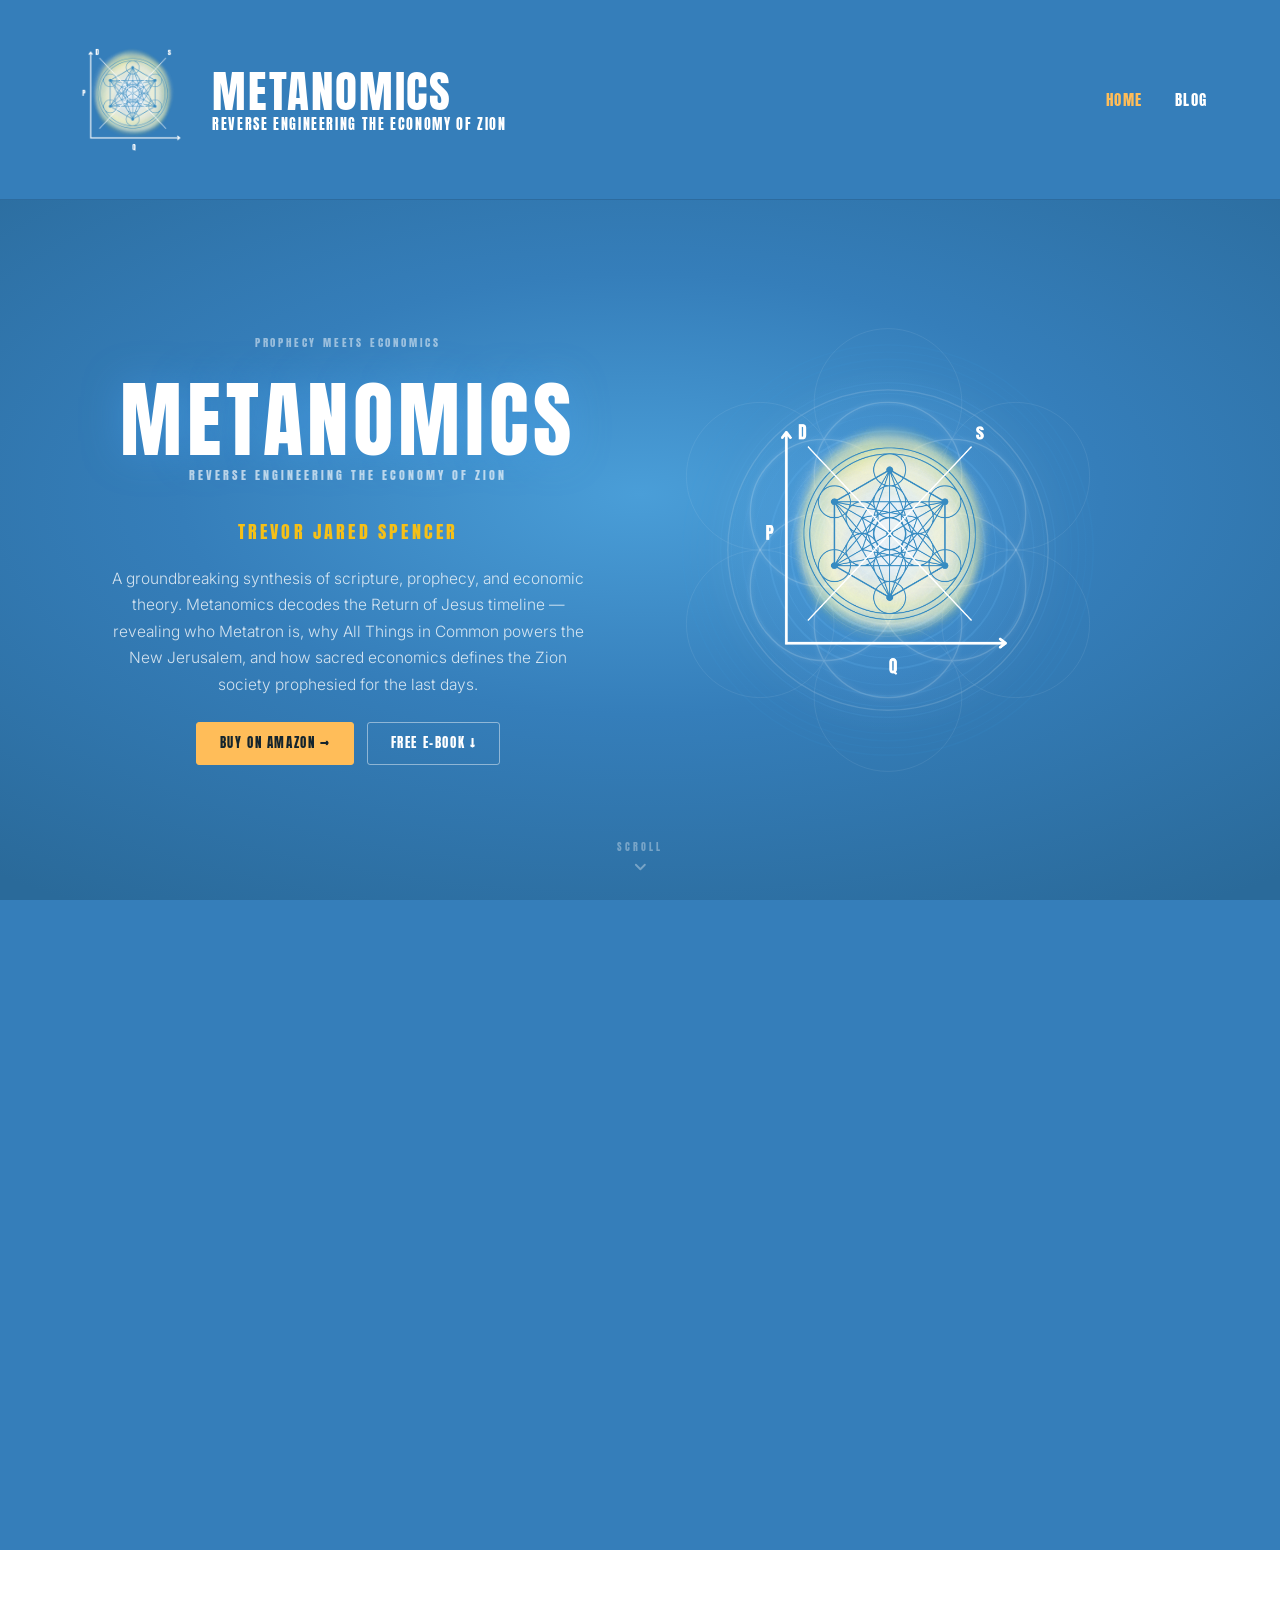
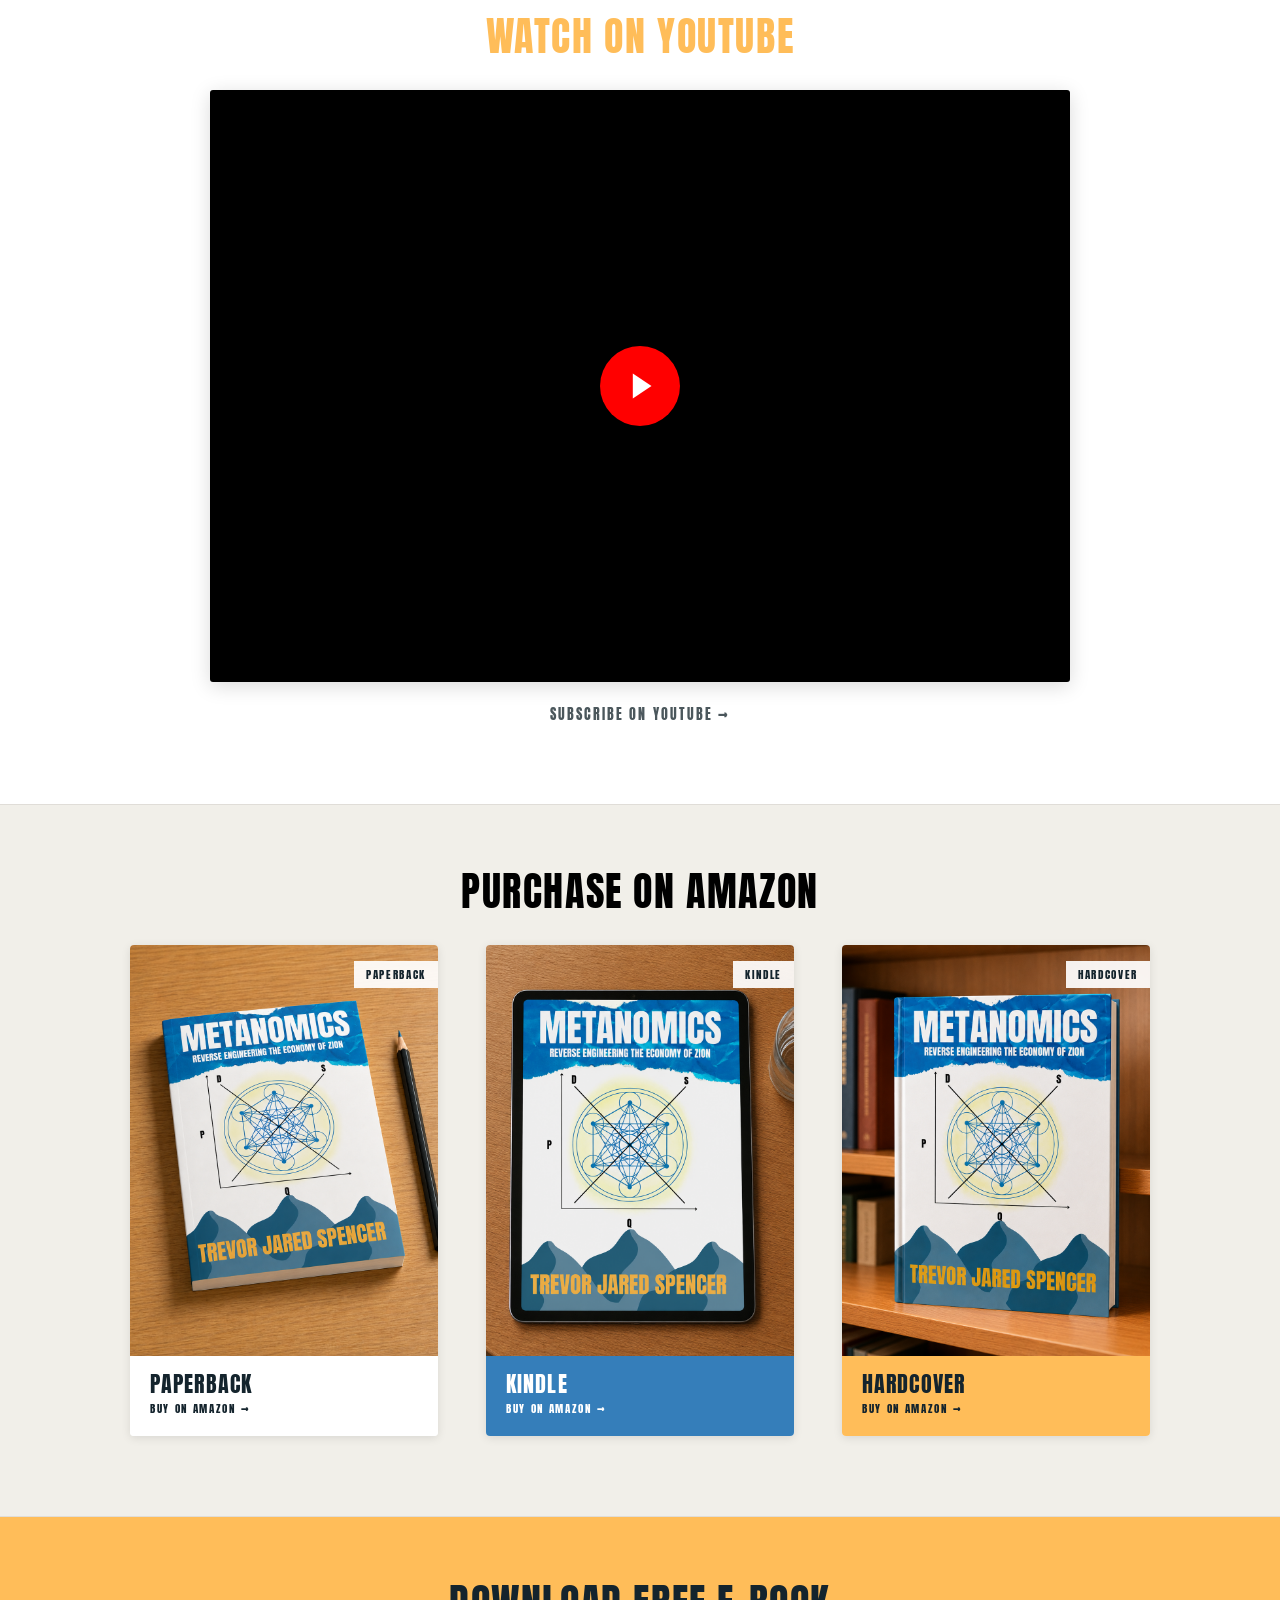
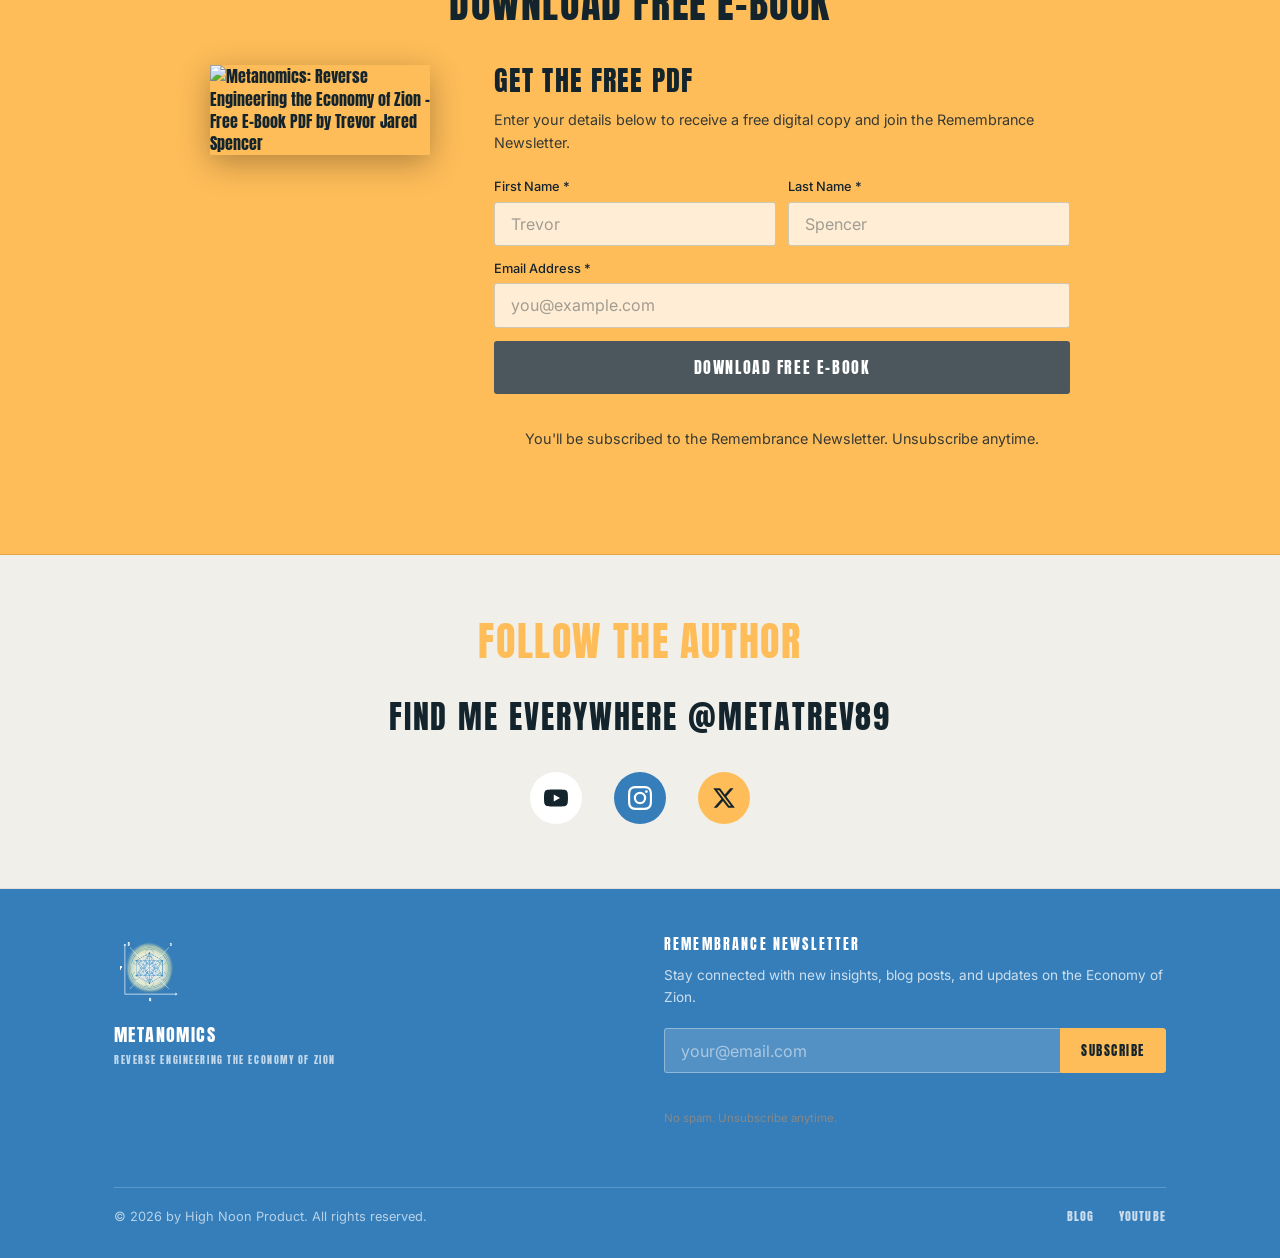
==== index.html @ 087557a0 "Mobile: fix nav centering, hero eyebrow visibility, equal CTA buttons" ====
<!DOCTYPE html>
<html lang="en">
<head>
  <meta charset="UTF-8">
  <meta name="viewport" content="width=device-width, initial-scale=1.0">
  <title>Metanomics : Reverse Engineering The Economy of Zion | Trevor Jared Spencer</title>
  <meta name="description" content="Metanomics decodes the Return of Jesus timeline and Second coming of Christ, revealing Who is Metatron and why All things in common powers The New Jerusalem. Prophecy meets economics.">

  <!-- Open Graph -->
  <meta property="og:title" content="Metanomics : Reverse Engineering The Economy of Zion">
  <meta property="og:description" content="Metanomics decodes the Return of Jesus timeline and Second coming of Christ, revealing Who is Metatron and why All things in common powers The New Jerusalem.">
  <meta property="og:image" content="https://www.metanomics.org/assets/images/metanomics-reverse-engineering-economy-of-zion-trevor-spencer.png">
  <meta property="og:url" content="https://www.metanomics.org">
  <meta property="og:type" content="website">
  <meta property="og:site_name" content="Metanomics">

  <!-- Twitter Card -->
  <meta name="twitter:card" content="summary_large_image">
  <meta name="twitter:title" content="Metanomics : Reverse Engineering The Economy of Zion">
  <meta name="twitter:description" content="Prophecy meets economics. Decoding the Return of Jesus timeline and the Economy of Zion.">
  <meta name="twitter:image" content="https://www.metanomics.org/assets/images/metanomics-reverse-engineering-economy-of-zion-trevor-spencer.png">
  <meta name="twitter:site" content="@metatrev89">
  <meta name="twitter:creator" content="@metatrev89">
  <meta property="og:see_also" content="https://www.youtube.com/@metatrev89">
  <meta property="og:see_also" content="https://www.instagram.com/metatrev89">

  <!-- Canonical -->
  <link rel="canonical" href="https://www.metanomics.org/">

  <!-- Favicon -->
  <link rel="icon" type="image/png" href="assets/images/metanomics-logo.png">

  <!-- Preconnect for performance -->
  <link rel="preconnect" href="https://fonts.googleapis.com">
  <link rel="preconnect" href="https://fonts.gstatic.com" crossorigin>
  <link rel="preconnect" href="https://i.ytimg.com">

  <!-- Styles -->
  <link rel="stylesheet" href="assets/css/style.css">

  <!-- ============================================================
       STRUCTURED DATA (JSON-LD) — SEO Schema Markup
       ============================================================ -->
  <script type="application/ld+json">
  {
    "@context": "https://schema.org",
    "@graph": [
      {
        "@type": "WebSite",
        "@id": "https://www.metanomics.org/#website",
        "url": "https://www.metanomics.org",
        "name": "Metanomics",
        "description": "Reverse Engineering The Economy of Zion — Prophecy meets economics.",
        "publisher": { "@id": "https://www.metanomics.org/#person" }
      },
      {
        "@type": "Person",
        "@id": "https://www.metanomics.org/#person",
        "name": "Trevor Jared Spencer",
        "url": "https://www.metanomics.org",
        "sameAs": [
          "https://www.linkedin.com/in/trevor-spencer/",
          "https://www.linkedin.com/company/metanomics-reverse-engineering-the-economy-of-zion/",
          "https://www.amazon.com/stores/author/B0DG35BD97",
          "https://www.youtube.com/@metatrev89",
          "https://www.instagram.com/metatrev89",
          "https://x.com/metatrev89",
          "https://www.threads.com/@metatrev89"
        ],
        "jobTitle": "Author",
        "worksFor": {
          "@type": "Organization",
          "name": "Element Publishing"
        }
      },
      {
        "@type": "Book",
        "@id": "https://www.metanomics.org/#book-paperback",
        "name": "Metanomics: Reverse Engineering the Economy of Zion",
        "author": { "@id": "https://www.metanomics.org/#person" },
        "publisher": {
          "@type": "Organization",
          "name": "Element Publishing"
        },
        "datePublished": "2024-07-04",
        "isbn": "979-8329676310",
        "bookFormat": "https://schema.org/Paperback",
        "image": "https://www.metanomics.org/assets/images/metanomics-paperback-trevor-spencer.png",
        "url": "https://a.co/d/0cPq1r7Z",
        "description": "Metanomics decodes the Return of Jesus timeline and reveals why All things in common powers The New Jerusalem. Prophecy meets economics.",
        "inLanguage": "en",
        "offers": {
          "@type": "Offer",
          "url": "https://a.co/d/0cPq1r7Z",
          "availability": "https://schema.org/InStock",
          "seller": { "@type": "Organization", "name": "Amazon" }
        }
      },
      {
        "@type": "Book",
        "@id": "https://www.metanomics.org/#book-hardcover",
        "name": "Metanomics: Reverse Engineering the Economy of Zion",
        "author": { "@id": "https://www.metanomics.org/#person" },
        "publisher": {
          "@type": "Organization",
          "name": "Element Publishing"
        },
        "datePublished": "2024-07-04",
        "isbn": "979-8251006605",
        "bookFormat": "https://schema.org/Hardcover",
        "image": "https://www.metanomics.org/assets/images/metanomics-hardcover-trevor-spencer.png",
        "url": "https://a.co/d/02evYZrs",
        "description": "Metanomics decodes the Return of Jesus timeline and reveals why All things in common powers The New Jerusalem. Prophecy meets economics.",
        "inLanguage": "en",
        "offers": {
          "@type": "Offer",
          "url": "https://a.co/d/02evYZrs",
          "availability": "https://schema.org/InStock",
          "seller": { "@type": "Organization", "name": "Amazon" }
        }
      },
      {
        "@type": "Book",
        "@id": "https://www.metanomics.org/#book-kindle",
        "name": "Metanomics: Reverse Engineering the Economy of Zion",
        "author": { "@id": "https://www.metanomics.org/#person" },
        "publisher": {
          "@type": "Organization",
          "name": "Element Publishing"
        },
        "datePublished": "2024-07-04",
        "bookFormat": "https://schema.org/EBook",
        "image": "https://www.metanomics.org/assets/images/metanomics-kindle-trevor-spencer.png",
        "url": "https://a.co/d/0gyuuCcZ",
        "description": "Metanomics decodes the Return of Jesus timeline and reveals why All things in common powers The New Jerusalem. Prophecy meets economics.",
        "inLanguage": "en",
        "offers": {
          "@type": "Offer",
          "url": "https://a.co/d/0gyuuCcZ",
          "availability": "https://schema.org/InStock",
          "seller": { "@type": "Organization", "name": "Amazon" }
        }
      }
    ]
  }
  </script>
  <!-- Google Analytics -->
  <script async src="https://www.googletagmanager.com/gtag/js?id=G-72229G51TF"></script>
  <script>
    window.dataLayer = window.dataLayer || [];
    function gtag(){dataLayer.push(arguments);}
    gtag('js', new Date());
    gtag('config', 'G-72229G51TF');
  </script>
</head>
<body>

<!-- ============================================================
     NAVIGATION
     ============================================================ -->
<nav class="site-nav">
  <div class="nav-inner">
    <a href="index.html" class="nav-brand">
      <img
        class="nav-logo"
        src="assets/images/metanomics-logo.png"
        alt="Metanomics - Reverse Engineering the Economy of Zion Logo"
        width="44" height="44"
      >
    </a>
    <div class="nav-brand-text">
      <span class="nav-title">Metanomics</span>
      <span class="nav-subtitle">Reverse Engineering The Economy of Zion</span>
    </div>

    <!-- Desktop links -->
    <div class="nav-links">
      <a href="index.html" class="active">Home</a>
      <a href="blog.html">Blog</a>
    </div>

    <!-- Mobile hamburger -->
    <button class="nav-menu-btn" id="menuBtn" aria-label="Open menu" aria-expanded="false">
      <svg width="24" height="24" viewBox="0 0 24 24" fill="none" stroke="currentColor" stroke-width="2" stroke-linecap="round">
        <line x1="3" y1="6"  x2="21" y2="6" />
        <line x1="3" y1="12" x2="21" y2="12"/>
        <line x1="3" y1="18" x2="21" y2="18"/>
      </svg>
    </button>
  </div>
</nav>

<!-- Mobile nav overlay -->
<div class="nav-mobile" id="mobileNav" role="navigation">
  <a href="index.html" class="active" onclick="closeMenu()">Home</a>
  <a href="blog.html" onclick="closeMenu()">Blog</a>
</div>

<!-- ============================================================
     PAGE BODY
     ============================================================ -->
<div class="page-body">

  <!-- ── HERO — scroll-driven Metatron's Cube assembly ── -->
  <section class="hero hero--animated" id="hero-main" aria-label="Hero">
    <div class="hero-sticky">
      <div class="hero-canvas">

        <!-- ── LEFT: Title + description + CTAs ── -->
        <div class="hero-text-side" id="ml-text-column">
          <p class="hero-eyebrow">Prophecy meets economics</p>
          <div class="hero-title-block">
            <h1 class="hero-main-title">METANOMICS</h1>
            <p class="hero-subtitle">REVERSE ENGINEERING THE ECONOMY OF ZION</p>
          </div>
          <p class="hero-author">Trevor Jared Spencer</p>
          <p class="hero-description">
            A groundbreaking synthesis of scripture, prophecy, and economic theory.
            Metanomics decodes the Return of Jesus timeline — revealing who Metatron is,
            why All Things in Common powers the New Jerusalem, and how sacred economics
            defines the Zion society prophesied for the last days.
          </p>
          <div class="hero-cta-row">
            <a href="https://a.co/d/0cPq1r7Z" target="_blank" rel="noopener noreferrer"
               class="hero-btn hero-btn--primary">Buy on Amazon &rarr;</a>
            <a href="#ebook-subscribe-form"
               class="hero-btn hero-btn--secondary">Free E-Book &darr;</a>
          </div>
        </div>

        <!-- ── RIGHT: Animated Metatron's Cube / Logo ── -->
        <div class="hero-logo-side">

        <!-- ══ METATRON'S CUBE SVG ══
             Colors matched to cover design: dark navy bg, gold sacred
             geometry (#f5c018), blue radiating rings (#78c2ff).
             Final state: the actual site logo PNG fades in perfectly.
             Geometry: 7 circles (R=82) matching cover's flower-of-life.
             ViewBox: -230 -230 460 460                                 -->
        <svg class="metatron-svg" id="metatronSvg"
             viewBox="-230 -230 460 460"
             xmlns="http://www.w3.org/2000/svg"
             aria-hidden="true">
          <defs>
            <!-- White glow for center area -->
            <radialGradient id="mlGoldGlow" cx="50%" cy="38%" r="68%">
              <stop offset="0%"   stop-color="#ffffff" stop-opacity="0.28"/>
              <stop offset="100%" stop-color="#ffffff" stop-opacity="0"/>
            </radialGradient>
            <!-- Cover blue glow -->
            <radialGradient id="mlBlueGlow" cx="50%" cy="50%" r="50%">
              <stop offset="0%"   stop-color="#50b0ff" stop-opacity="0.55"/>
              <stop offset="100%" stop-color="#50b0ff" stop-opacity="0"/>
            </radialGradient>
            <!-- Tight white glow for center -->
            <radialGradient id="mlCenterGold" cx="50%" cy="50%" r="50%">
              <stop offset="0%"   stop-color="#ffffff" stop-opacity="0.7"/>
              <stop offset="60%"  stop-color="#ffffff" stop-opacity="0.2"/>
              <stop offset="100%" stop-color="#ffffff" stop-opacity="0"/>
            </radialGradient>
            <!-- Subtle glow on lines (cover uses f3 filter) -->
            <filter id="mlGlow3" x="-30%" y="-30%" width="160%" height="160%">
              <feGaussianBlur in="SourceGraphic" stdDeviation="3" result="b"/>
              <feMerge><feMergeNode in="b"/><feMergeNode in="SourceGraphic"/></feMerge>
            </filter>
            <!-- Soft blur for glow blobs -->
            <filter id="mlBlur16" x="-50%" y="-50%" width="200%" height="200%">
              <feGaussianBlur stdDeviation="16"/>
            </filter>
            <filter id="mlBlur8" x="-50%" y="-50%" width="200%" height="200%">
              <feGaussianBlur stdDeviation="8"/>
            </filter>
          </defs>

          <!-- ── STATIC BACKDROP — always visible, cover-style blue rings ── -->
          <!-- Matches the radiating circles on the book cover, scaled to viewBox -->
          <g id="ml-backdrop" opacity="1">
            <!-- Outermost dim rings (cover: stroke #3a9de0 opacity 0.10) -->
            <g fill="none" stroke="#3a9de0" opacity="0.10">
              <circle cx="0" cy="0" r="228" stroke-width="1.5"/>
              <circle cx="0" cy="0" r="220" stroke-width="1"/>
              <circle cx="0" cy="0" r="212" stroke-width="1.5"/>
              <circle cx="0" cy="0" r="204" stroke-width="1"/>
            </g>
            <!-- Mid rings (cover: #50a8e8 opacity 0.15) -->
            <g fill="none" stroke="#50a8e8" opacity="0.15">
              <circle cx="0" cy="0" r="186" stroke-width="1.5"/>
              <circle cx="0" cy="0" r="174" stroke-width="1"/>
              <circle cx="0" cy="0" r="162" stroke-width="1.5"/>
              <circle cx="0" cy="0" r="150" stroke-width="1"/>
            </g>
            <!-- Closer rings (cover: #62b4f0 opacity 0.22) -->
            <g fill="none" stroke="#62b4f0" opacity="0.22">
              <circle cx="0" cy="0" r="132" stroke-width="2"/>
              <circle cx="0" cy="0" r="120" stroke-width="1"/>
              <circle cx="0" cy="0" r="108" stroke-width="2"/>
            </g>
            <!-- Inner rings (cover: #78c2ff opacity 0.32) -->
            <g fill="none" stroke="#78c2ff" opacity="0.32">
              <circle cx="0" cy="0" r="90"  stroke-width="2.5"/>
              <circle cx="0" cy="0" r="78"  stroke-width="1.5"/>
              <circle cx="0" cy="0" r="66"  stroke-width="2.5"/>
              <circle cx="0" cy="0" r="54"  stroke-width="1.5"/>
            </g>
            <!-- Blue glow pool (cover: url(#gBlueGlow) opacity 0.6) -->
            <ellipse cx="0" cy="0" rx="180" ry="200"
                     fill="url(#mlBlueGlow)" opacity="0.6"/>
          </g>

          <!-- ─── Layer 1: Outer bounding circle ───
               Exact match to cover: stroke #f5c018, r proportional.
               Cover outer circle: r=178 at center (1510,650).
               Our scale: 178/82 × 82 → scaled to fit viewBox.
               Using r=178 in SVG units (scaled to viewBox).
               Flies in from above.                  -->
          <g id="ml-outer-ring" style="opacity:0; transform:translateY(-520px);">
            <!-- Outer bounding circle — gold, matching cover exactly -->
            <circle cx="0" cy="0" r="178"
                    fill="none" stroke="#ffffff" stroke-width="1.5" opacity="0.45"/>
            <!-- Second inner ring — cover: r=96 stroke #f5c018 opacity 0.35 -->
            <circle cx="0" cy="0" r="96"
                    fill="none" stroke="#ffffff" stroke-width="1" opacity="0.35"/>
            <!-- Second ring of 6 outer petals (cover: r=82, offset=164, opacity 0.28) -->
            <g fill="none" stroke="#ffffff" stroke-width="1" opacity="0.28">
              <circle cx="0"     cy="-164" r="82"/>
              <circle cx="142"   cy="-82"  r="82"/>
              <circle cx="142"   cy=" 82"  r="82"/>
              <circle cx="0"     cy=" 164" r="82"/>
              <circle cx="-142"  cy=" 82"  r="82"/>
              <circle cx="-142"  cy="-82"  r="82"/>
            </g>
          </g>

          <!-- ─── Layer 2: Top 3 flower-of-life circles ───
               Cover: 7 circles r=82 at distance 82.
               Petal centers: top (0,-82), TR (71,-41), TL (-71,-41).
               Fly in from top.                      -->
          <g id="ml-top-circles" style="opacity:0; transform:translateY(-380px);">
            <g fill="none" stroke="#ffffff" stroke-width="1.5" opacity="0.62"
               filter="url(#mlGlow3)">
              <circle cx="0"   cy="-82" r="82"/>
              <circle cx="71"  cy="-41" r="82"/>
              <circle cx="-71" cy="-41" r="82"/>
            </g>
          </g>

          <!-- ─── Layer 3: Bottom 3 flower-of-life circles ───
               Petal centers: bottom (0,82), BR (71,41), BL (-71,41).
               Fly in from bottom.                   -->
          <g id="ml-bottom-circles" style="opacity:0; transform:translateY(380px);">
            <g fill="none" stroke="#ffffff" stroke-width="1.5" opacity="0.62"
               filter="url(#mlGlow3)">
              <circle cx="0"   cy=" 82" r="82"/>
              <circle cx="71"  cy=" 41" r="82"/>
              <circle cx="-71" cy=" 41" r="82"/>
            </g>
          </g>

          <!-- ─── Layer 4: Metatron's Cube star lines ───
               Exact from cover: Star of David polygons +
               6 spokes + hexagon edges + long diagonals.
               Scale up from center.                 -->
          <g id="ml-star-lines" class="ml-scale-origin"
             style="opacity:0; transform:scale(0.15);">
            <!-- Star of David — cover: stroke #f5c018 stroke-width 1.8 opacity 0.58 -->
            <polygon points="0,-82 71,41 -71,41"
                     fill="none" stroke="#ffffff" stroke-width="1.8" opacity="0.58"/>
            <polygon points="0,82 71,-41 -71,-41"
                     fill="none" stroke="#ffffff" stroke-width="1.8" opacity="0.58"/>
            <!-- 6 spokes — cover: stroke-width 1.2 opacity 0.42 -->
            <g stroke="#ffffff" stroke-width="1.2" opacity="0.42">
              <line x1="0"   y1="0" x2="0"   y2="-82"/>
              <line x1="0"   y1="0" x2="71"  y2="-41"/>
              <line x1="0"   y1="0" x2="71"  y2=" 41"/>
              <line x1="0"   y1="0" x2="0"   y2=" 82"/>
              <line x1="0"   y1="0" x2="-71" y2=" 41"/>
              <line x1="0"   y1="0" x2="-71" y2="-41"/>
            </g>
            <!-- Hexagon edges + long diagonals — cover: stroke-width 0.9 opacity 0.30 -->
            <g stroke="#ffffff" stroke-width="0.9" opacity="0.30">
              <!-- Hexagon -->
              <line x1="0"   y1="-82" x2="71"  y2="-41"/>
              <line x1="71"  y1="-41" x2="71"  y2=" 41"/>
              <line x1="71"  y1=" 41" x2="0"   y2=" 82"/>
              <line x1="0"   y1=" 82" x2="-71" y2=" 41"/>
              <line x1="-71" y1=" 41" x2="-71" y2="-41"/>
              <line x1="-71" y1="-41" x2="0"   y2="-82"/>
              <!-- Long diagonals across all circle centers -->
              <line x1="0"   y1="-82" x2="71"  y2=" 41"/>
              <line x1="0"   y1="-82" x2="-71" y2=" 41"/>
              <line x1="71"  y1="-41" x2="-71" y2="-41"/>
              <line x1="71"  y1="-41" x2="0"   y2=" 82"/>
              <line x1="71"  y1="-41" x2="-71" y2=" 41"/>
              <line x1="71"  y1=" 41" x2="-71" y2="-41"/>
              <line x1="71"  y1=" 41" x2="-71" y2=" 41"/>
              <line x1="71"  y1=" 41" x2="0"   y2="-82"/>
              <line x1="0"   y1=" 82" x2="-71" y2="-41"/>
              <line x1="0"   y1=" 82" x2="71"  y2="-41"/>
              <line x1="-71" y1="-41" x2="-71" y2=" 41"/>
            </g>
          </g>

          <!-- ─── Layer 5: Center flower circle + golden glow ───
               Cover: soft golden area glow + center circle at r=82.
               Scales up from 0, last to land.       -->
          <g id="ml-center" class="ml-scale-origin"
             style="opacity:0; transform:scale(0);">
            <!-- Soft golden area glow — cover: r=190 opacity 0.07 filter blur16 -->
            <circle cx="0" cy="0" r="190"
                    fill="#ffffff" opacity="0.07" filter="url(#mlBlur16)"/>
            <!-- Tighter gold glow -->
            <ellipse cx="0" cy="-12" rx="100" ry="115"
                     fill="url(#mlGoldGlow)" opacity="0.7"/>
            <!-- Center flower circle — gold, cover-exact -->
            <circle cx="0" cy="0" r="82"
                    fill="none" stroke="#ffffff" stroke-width="1.5" opacity="0.62"
                    filter="url(#mlGlow3)"/>
          </g>

          <!-- ─── Layer 6: Final reveal — actual site logo PNG ───
               Fades in last, replacing the gold geometry with the
               exact logo as designed. Logo is RGBA transparent,
               so the dark navy background shows through perfectly. -->
          <!-- Logo sized to match the inner flower-of-life span (±164 from center = 328px).
               Centered at SVG origin so it sits exactly inside the drawn circles. -->
          <image id="ml-logo-final"
                 href="assets/images/metanomics-logo.png"
                 x="-164" y="-164" width="328" height="328"
                 preserveAspectRatio="xMidYMid meet"
                 style="opacity:0;"/>

        </svg><!-- end .metatron-svg -->

        </div><!-- end .hero-logo-side -->

        <!-- ── Scroll cue ── -->
        <div class="hero-scroll-hint" id="mlScrollHint" aria-hidden="true">
          <span>Scroll</span>
          <svg viewBox="0 0 24 24" fill="none" stroke="currentColor" stroke-width="2.5"
               stroke-linecap="round" stroke-linejoin="round">
            <polyline points="6 9 12 15 18 9"/>
          </svg>
        </div>

      </div><!-- end .hero-canvas -->
    </div><!-- end .hero-sticky -->
  </section>

  <!-- ── YOUTUBE VIDEO ── -->
  <section class="youtube-section">
    <div class="container">
      <h2 class="section-title">Watch on YouTube</h2>

      <!-- YouTube Facade: loads real player only on click — fast on all devices -->
      <div class="yt-facade" id="ytPlayer" onclick="loadYT(this)" data-video-id="VjbcU7p2jT8" data-start="32">
        <img
          class="yt-thumb"
          src="https://i.ytimg.com/vi/VjbcU7p2jT8/maxresdefault.jpg"
          alt="Metanomics: Reverse Engineering the Economy of Zion - YouTube Video by Trevor Jared Spencer"
          loading="lazy"
          onerror="this.src='https://i.ytimg.com/vi/VjbcU7p2jT8/hqdefault.jpg'"
        >
        <div class="yt-play-btn" aria-label="Play video">
          <svg viewBox="0 0 100 100" xmlns="http://www.w3.org/2000/svg">
            <polygon points="30,15 30,85 82,50" fill="#fff"/>
          </svg>
        </div>
      </div>

      <p class="yt-channel-link">
        <a href="https://www.youtube.com/@metatrev89" target="_blank" rel="noopener noreferrer">
          Subscribe on YouTube &rarr;
        </a>
      </p>
    </div>
  </section>

  <!-- ── PURCHASE ON AMAZON ── -->
  <section class="amazon-section">
    <div class="container">
      <h2 class="section-title">Purchase on Amazon</h2>

      <div class="books-grid">

        <!-- Paperback -->
        <a class="book-card book-card--paperback" href="https://a.co/d/0cPq1r7Z" target="_blank" rel="noopener noreferrer">
          <div class="book-card-img-wrap">
            <img src="assets/images/metanomics-paperback-trevor-spencer.png" alt="Metanomics: Reverse Engineering the Economy of Zion - Paperback Book by Trevor Jared Spencer" loading="lazy">
            <span class="book-card-tab">Paperback</span>
          </div>
          <div class="book-card-footer">
            <p class="book-card-format">Paperback</p>
            <span class="book-card-buy">Buy on Amazon &rarr;</span>
          </div>
        </a>

        <!-- Kindle -->
        <a class="book-card book-card--kindle" href="https://a.co/d/0gyuuCcZ" target="_blank" rel="noopener noreferrer">
          <div class="book-card-img-wrap">
            <img src="assets/images/metanomics-kindle-trevor-spencer.png" alt="Metanomics: Reverse Engineering the Economy of Zion - Kindle Edition by Trevor Jared Spencer" loading="lazy">
            <span class="book-card-tab">Kindle</span>
          </div>
          <div class="book-card-footer">
            <p class="book-card-format">Kindle</p>
            <span class="book-card-buy">Buy on Amazon &rarr;</span>
          </div>
        </a>

        <!-- Hardcover -->
        <a class="book-card book-card--hardcover" href="https://a.co/d/02evYZrs" target="_blank" rel="noopener noreferrer">
          <div class="book-card-img-wrap">
            <img src="assets/images/metanomics-hardcover-trevor-spencer.png" alt="Metanomics: Reverse Engineering the Economy of Zion - Hardcover Book by Trevor Jared Spencer" loading="lazy">
            <span class="book-card-tab">Hardcover</span>
          </div>
          <div class="book-card-footer">
            <p class="book-card-format">Hardcover</p>
            <span class="book-card-buy">Buy on Amazon &rarr;</span>
          </div>
        </a>

      </div>
    </div>
  </section>

  <!-- ── FREE EBOOK DOWNLOAD ── -->
  <section class="ebook-section">
    <div class="container">
      <h2 class="section-title">Download Free E-Book</h2>

      <div class="ebook-inner">
        <!-- Book cover image -->
        <div class="ebook-cover">
          <img
            src="https://static.wixstatic.com/media/2d97c8_72743aea2b39451d91638b59ef02b4fb~mv2.jpg"
            alt="Metanomics: Reverse Engineering the Economy of Zion - Free E-Book PDF by Trevor Jared Spencer"
            width="200"
            loading="lazy"
          >
        </div>

        <!-- Beehiiv embed form -->
        <div class="ebook-form-wrap">
          <h3>Get the Free PDF</h3>
          <p>Enter your details below to receive a free digital copy and join the Remembrance Newsletter.</p>

          <!-- ============================================================
               BEEHIIV EMBED — PDF DOWNLOAD FORM
               Replace the block below with your Beehiiv embed code.
               In Beehiiv: Settings → Forms → Create Form → Embed
               Set your welcome email to include the PDF download link.
               ============================================================ -->
          <form id="ebook-subscribe-form">
            <div class="form-row">
              <div class="form-field">
                <label for="ebook-fname">First Name *</label>
                <input type="text" id="ebook-fname" name="firstName" placeholder="Trevor" required>
              </div>
              <div class="form-field">
                <label for="ebook-lname">Last Name *</label>
                <input type="text" id="ebook-lname" name="lastName" placeholder="Spencer" required>
              </div>
            </div>
            <div class="form-field">
              <label for="ebook-email">Email Address *</label>
              <input type="email" id="ebook-email" name="email" placeholder="you@example.com" required>
            </div>
            <button type="submit" class="btn-submit" id="ebook-btn">Download Free E-Book</button>
            <div class="subscribe-msg" id="ebook-msg" aria-live="polite"></div>
            <p class="form-note">You'll be subscribed to the Remembrance Newsletter. Unsubscribe anytime.</p>
          </form>
        </div>
      </div>
    </div>
  </section>

  <!-- ── FOLLOW THE AUTHOR ── -->
  <section class="follow-section">
    <div class="container">
      <h2 class="section-title">Follow the Author</h2>

      <div class="follow-handle">
        <span>Find me everywhere</span>
        @metatrev89
      </div>

      <div class="social-links">

        <!-- YouTube -->
        <a class="social-link" href="https://www.youtube.com/@metatrev89" target="_blank" rel="noopener noreferrer" aria-label="YouTube">
          <div class="social-icon">
            <svg viewBox="0 0 24 24" xmlns="http://www.w3.org/2000/svg">
              <path d="M23.5 6.2a3 3 0 0 0-2.1-2.1C19.5 3.6 12 3.6 12 3.6s-7.5 0-9.4.5A3 3 0 0 0 .5 6.2C0 8.1 0 12 0 12s0 3.9.5 5.8a3 3 0 0 0 2.1 2.1C4.5 20.4 12 20.4 12 20.4s7.5 0 9.4-.5a3 3 0 0 0 2.1-2.1C24 15.9 24 12 24 12s0-3.9-.5-5.8zM9.75 15.5v-7l6.25 3.5-6.25 3.5z"/>
            </svg>
          </div>
          <span class="social-name">YouTube</span>
        </a>

        <!-- Instagram -->
        <a class="social-link" href="https://www.instagram.com/metatrev89" target="_blank" rel="noopener noreferrer" aria-label="Instagram">
          <div class="social-icon">
            <svg viewBox="0 0 24 24" xmlns="http://www.w3.org/2000/svg">
              <path d="M12 2.2c3.2 0 3.6 0 4.9.1 3.3.1 4.8 1.7 4.9 4.9.1 1.3.1 1.6.1 4.8 0 3.2 0 3.6-.1 4.8-.1 3.2-1.6 4.8-4.9 4.9-1.3.1-1.6.1-4.9.1-3.2 0-3.6 0-4.8-.1-3.3-.1-4.8-1.7-4.9-4.9C2.2 15.6 2.2 15.2 2.2 12c0-3.2 0-3.6.1-4.8C2.4 3.9 3.9 2.3 7.2 2.3c1.2-.1 1.6-.1 4.8-.1zM12 0C8.7 0 8.3 0 7.1.1 2.7.3.3 2.7.1 7.1 0 8.3 0 8.7 0 12s0 3.7.1 4.9c.2 4.4 2.6 6.8 7 7C8.3 24 8.7 24 12 24s3.7 0 4.9-.1c4.4-.2 6.8-2.6 7-7C24 15.7 24 15.3 24 12s0-3.7-.1-4.9c-.2-4.4-2.6-6.8-7-7C15.7 0 15.3 0 12 0zm0 5.8a6.2 6.2 0 1 0 0 12.4A6.2 6.2 0 0 0 12 5.8zM12 16a4 4 0 1 1 0-8 4 4 0 0 1 0 8zm6.4-11.8a1.4 1.4 0 1 0 0 2.8 1.4 1.4 0 0 0 0-2.8z"/>
            </svg>
          </div>
          <span class="social-name">Instagram</span>
        </a>

        <!-- X (Twitter) -->
        <a class="social-link" href="https://x.com/metatrev89" target="_blank" rel="noopener noreferrer" aria-label="X / Twitter">
          <div class="social-icon">
            <svg viewBox="0 0 24 24" xmlns="http://www.w3.org/2000/svg">
              <path d="M18.244 2.25h3.308l-7.227 8.26 8.502 11.24H16.17l-5.214-6.817L4.99 21.75H1.68l7.73-8.835L1.254 2.25H8.08l4.713 6.231zm-1.161 17.52h1.833L7.084 4.126H5.117z"/>
            </svg>
          </div>
          <span class="social-name">X / Twitter</span>
        </a>

      </div>
    </div>
  </section>

</div><!-- end .page-body -->

<!-- ============================================================
     FOOTER / NEWSLETTER
     ============================================================ -->
<footer class="site-footer">
  <div class="container">
    <div class="footer-inner">

      <!-- Brand col -->
      <div class="footer-brand-col">
        <img
          class="footer-logo"
          src="assets/images/metanomics-logo.png"
          alt="Metanomics Logo"
          width="56" height="56"
          loading="lazy"
        >
        <p class="footer-site-name">Metanomics</p>
        <p class="footer-tagline">Reverse Engineering The Economy of Zion</p>
      </div>

      <!-- Newsletter col -->
      <div class="footer-newsletter-col">
        <h4>Remembrance Newsletter</h4>
        <p>Stay connected with new insights, blog posts, and updates on the Economy of Zion.</p>

        <!-- ============================================================
             BEEHIIV EMBED — NEWSLETTER FOOTER FORM
             Replace the block below with your Beehiiv embed code.
             In Beehiiv: Settings → Forms → Create Form → Embed
             You can use a different form than the PDF download form above,
             or the same one — both add subscribers to the same publication.
             ============================================================ -->
        <form class="newsletter-form-inline" id="footer-subscribe-form">
          <input type="email" name="email" placeholder="your@email.com" required aria-label="Email address">
          <button type="submit">Subscribe</button>
        </form>
        <div class="subscribe-msg" id="footer-msg" aria-live="polite"></div>

        <p style="font-size:0.72rem; color:var(--text-dim); margin-top:0.75rem;">
          No spam. Unsubscribe anytime.
        </p>
      </div>

    </div>

    <!-- Bottom bar -->
    <div class="footer-bottom">
      <p class="footer-copy">&copy; 2026 by High Noon Product. All rights reserved.</p>
      <div class="footer-links">
        <a href="blog.html">Blog</a>
        <a href="https://www.youtube.com/@metatrev89" target="_blank" rel="noopener">YouTube</a>
      </div>
    </div>
  </div>
</footer>

<!-- ============================================================
     JAVASCRIPT
     ============================================================ -->
<script>
  /* ---- Nav Brand: smooth scroll to top on homepage ---- */
  document.querySelector('.nav-brand').addEventListener('click', function(e) {
    const path = window.location.pathname;
    if (path.endsWith('index.html') || path === '/' || path.endsWith('/metanomics/') || path.endsWith('/metanomics')) {
      e.preventDefault();
      window.scrollTo({ top: 0, behavior: 'smooth' });
    }
  });


  /* ---- Mobile Nav Active State ---- */
  (function() {
    const path = window.location.pathname;
    document.querySelectorAll('.nav-mobile a').forEach(function(link) {
      const href = link.getAttribute('href');
      if (
        (href.includes('index.html') && (path === '/' || path.endsWith('/') || path.endsWith('index.html'))) ||
        (href.includes('blog.html') && path.endsWith('blog.html')) ||
        (href === '../index.html' && (path === '/' || path.endsWith('/') || path.endsWith('index.html')))
      ) {
        link.classList.add('active');
      }
    });
  })();

  /* ---- Mobile Nav ---- */
  const menuBtn   = document.getElementById('menuBtn');
  const mobileNav = document.getElementById('mobileNav');

  menuBtn.addEventListener('click', () => {
    const isOpen = mobileNav.classList.toggle('open');
    menuBtn.setAttribute('aria-expanded', isOpen);
    // Swap icon between hamburger and X
    menuBtn.innerHTML = isOpen
      ? `<svg width="24" height="24" viewBox="0 0 24 24" fill="none" stroke="currentColor" stroke-width="2" stroke-linecap="round">
           <line x1="18" y1="6" x2="6" y2="18"/><line x1="6" y1="6" x2="18" y2="18"/>
         </svg>`
      : `<svg width="24" height="24" viewBox="0 0 24 24" fill="none" stroke="currentColor" stroke-width="2" stroke-linecap="round">
           <line x1="3" y1="6" x2="21" y2="6"/><line x1="3" y1="12" x2="21" y2="12"/><line x1="3" y1="18" x2="21" y2="18"/>
         </svg>`;
  });

  function closeMenu() {
    mobileNav.classList.remove('open');
    menuBtn.setAttribute('aria-expanded', 'false');
    menuBtn.innerHTML = `<svg width="24" height="24" viewBox="0 0 24 24" fill="none" stroke="currentColor" stroke-width="2" stroke-linecap="round">
      <line x1="3" y1="6" x2="21" y2="6"/><line x1="3" y1="12" x2="21" y2="12"/><line x1="3" y1="18" x2="21" y2="18"/>
    </svg>`;
  }

  /* ---- YouTube Facade ---- */
  function loadYT(el) {
    const videoId = el.dataset.videoId;
    const start   = el.dataset.start || 0;
    const iframe  = document.createElement('iframe');
    iframe.src = `https://www.youtube.com/embed/${videoId}?autoplay=1&start=${start}&rel=0`;
    iframe.title = 'Metanomics YouTube Video';
    iframe.allow = 'accelerometer; autoplay; clipboard-write; encrypted-media; gyroscope; picture-in-picture';
    iframe.allowFullscreen = true;
    el.innerHTML = '';
    el.appendChild(iframe);
    el.style.cursor = 'default';
    el.onclick = null;
  }

  /* ---- Beehiiv Subscribe (via Cloudflare Worker proxy) ---- */
  // ⚠️ Replace with your Cloudflare Worker URL after deploying subscribe-worker.js
  const SUBSCRIBE_URL = 'https://metanomics-subscribe.trevorspencer89.workers.dev';

  async function subscribeToBeehiiv(payload, msgId, btn) {
    const msgEl = document.getElementById(msgId);
    const origText = btn.textContent;
    btn.disabled = true;
    btn.textContent = 'Subscribing…';
    msgEl.textContent = '';
    msgEl.className = 'subscribe-msg';
    try {
      const res = await fetch(SUBSCRIBE_URL, {
          method: 'POST',
          headers: { 'Content-Type': 'application/json' },
          body: JSON.stringify(payload)
        });
      if (res.ok) {
        msgEl.textContent = '✓ You\'re subscribed! Check your inbox.';
        msgEl.classList.add('subscribe-success');
        btn.form.reset();
      } else { throw new Error('failed'); }
    } catch {
      msgEl.textContent = 'Something went wrong. Please try again.';
      msgEl.classList.add('subscribe-error');
      btn.disabled = false;
      btn.textContent = origText;
    }
  }

  document.getElementById('ebook-subscribe-form').addEventListener('submit', e => {
    e.preventDefault();
    subscribeToBeehiiv(
      { email: e.target.email.value, first_name: e.target.firstName.value, last_name: e.target.lastName.value },
      'ebook-msg',
      document.getElementById('ebook-btn')
    );
  });

  document.getElementById('footer-subscribe-form').addEventListener('submit', e => {
    e.preventDefault();
    subscribeToBeehiiv(
      { email: e.target.email.value },
      'footer-msg',
      e.target.querySelector('button[type="submit"]')
    );
  });

  /* ══════════════════════════════════════════════════════════════
     METATRON'S CUBE — Scroll-Driven Assembly Animation
     ══════════════════════════════════════════════════════════════
     Colors: dark navy bg (#060c1c), gold geometry (#f5c018),
     blue radiating rings (#78c2ff) — all from the book cover.

     Layer schedule (scroll progress 0 → 1):
       0.00–0.25  Outer bounding ring + outer petals  (from above)
       0.10–0.42  Top 3 flower circles                (from top)
       0.10–0.42  Bottom 3 flower circles             (from bottom)
       0.38–0.62  Star lines + diagonals              (scale from center)
       0.50–0.68  Center circle + gold glow           (scale up)
       0.65–0.82  Site logo PNG cross-fades in        (crystallize)
       0.64–0.78  Eyebrow text                        (rise + fade)
       0.70–0.86  Title + subtitle                    (rise + fade)
       0.78–0.92  Author name                         (rise + fade)
  ════════════════════════════════════════════════════════════════ */
  (function () {
    'use strict';

    var section = document.getElementById('hero-main');
    if (!section) return;

    // SVG layer elements (text column is CSS-animated, not JS-driven)
    var elOuterRing     = document.getElementById('ml-outer-ring');
    var elTopCircles    = document.getElementById('ml-top-circles');
    var elBottomCircles = document.getElementById('ml-bottom-circles');
    var elStarLines     = document.getElementById('ml-star-lines');
    var elCenter        = document.getElementById('ml-center');
    var elLogoFinal     = document.getElementById('ml-logo-final');
    var elHint          = document.getElementById('mlScrollHint');

    // ── Easing ──────────────────────────────────────────────────
    function easeOut3(t)   { return 1 - Math.pow(1 - t, 3); }
    function easeInOut2(t) { return t < 0.5 ? 2*t*t : -1+(4-2*t)*t; }
    function lerp(a, b, t) { return a + (b - a) * t; }
    function sub(p, s, e)  { return Math.max(0, Math.min(1, (p - s) / (e - s))); }

    function applyTY(el, ty, opacity) {
      if (!el) return;
      el.style.transform = 'translateY(' + ty.toFixed(1) + 'px)';
      el.style.opacity   = opacity.toFixed(4);
    }
    function applyScale(el, scale, opacity) {
      if (!el) return;
      el.style.transform = 'scale(' + scale.toFixed(4) + ')';
      el.style.opacity   = opacity.toFixed(4);
    }
    function applyOpacity(el, opacity) {
      if (!el) return;
      el.style.opacity = opacity.toFixed(4);
    }

    // ── Core: drive all SVG layers from a single p (0=apart, 1=assembled) ──
    function applyState(p) {
      var logoT    = easeInOut2(sub(p, 0.65, 0.82));
      var geomFade = 1 - logoT * 0.70;

      // 1. Outer ring — fly from above
      var t1 = easeOut3(sub(p, 0.00, 0.25));
      applyTY(elOuterRing, lerp(-520, 0, t1), t1 * geomFade);

      // 2. Top circles — fly from top
      var t2 = easeOut3(sub(p, 0.10, 0.42));
      applyTY(elTopCircles, lerp(-380, 0, t2), t2 * geomFade);

      // 3. Bottom circles — fly from bottom
      var t3 = easeOut3(sub(p, 0.10, 0.42));
      applyTY(elBottomCircles, lerp(380, 0, t3), t3 * geomFade);

      // 4. Star lines — scale from center
      var t4 = easeInOut2(sub(p, 0.38, 0.62));
      applyScale(elStarLines, lerp(0.15, 1, t4), t4 * geomFade);

      // 5. Center glow — scale up
      var t5 = easeOut3(sub(p, 0.50, 0.68));
      applyScale(elCenter, lerp(0, 1, t5), t5 * geomFade);

      // 6. Logo PNG
      applyOpacity(elLogoFinal, logoT);
    }

    // ── Phase 1: load animation — assembles p: 0 → 1 on page open ──
    var LOAD_MS   = 1600;
    var loadStart = null;
    var loadDone  = false;

    function loadTick(ts) {
      if (!loadStart) loadStart = ts;
      var p = Math.min(1, (ts - loadStart) / LOAD_MS);
      applyState(p);
      if (p < 1) {
        requestAnimationFrame(loadTick);
      } else {
        loadDone = true;
      }
    }
    requestAnimationFrame(loadTick);

    // ── Phase 2: scroll — reverses the animation (1 → 0) as user scrolls ──
    function getScrollP() {
      var scrollY    = window.scrollY || window.pageYOffset;
      var scrollable = section.offsetHeight - window.innerHeight;
      if (scrollable <= 0) return 0;
      return Math.max(0, Math.min(1, scrollY / scrollable));
    }

    var ticking = false;
    window.addEventListener('scroll', function () {
      if (!loadDone) return;   // Don't interrupt the load animation
      if (!ticking) {
        window.requestAnimationFrame(function () {
          var sp = getScrollP();
          if (elHint) elHint.classList.toggle('ml-hidden', sp > 0.03);
          applyState(1 - sp);  // Fully assembled at scroll=0, disassembles as you scroll
          ticking = false;
        });
        ticking = true;
      }
    }, { passive: true });

  })();
</script>

</body>
</html>
---- assets/css/style.css ----
/* ============================================================
   METANOMICS — Global Stylesheet
   Font: Anton (Google Fonts)
   Colors: Matched exactly to metanomics.org (Wix)
   ============================================================ */

/* ---------- Google Fonts ---------- */
@import url('https://fonts.googleapis.com/css2?family=Anton&family=Inter:wght@300;400;500&display=swap');

/* ---------- CSS Variables — Exact Wix colors ---------- */
:root {
  /* Backgrounds */
  --bg:           #ffffff;
  --bg-alt:       #ffffff;
  --bg-card:      #f9f9f9;
  --nav-bg:       #357eba;
  --ebook-bg:     #ffbd59;
  --follow-bg:    #f1efe9;
  --footer-bg:    #ffffff;

  /* Brand colors */
  --amber:        #ffbd59;
  --amber-dark:   #d4983a;
  --blue-nav:     #357eba;
  --slate:        #4b575c;
  --dark-navy:    #14242d;

  /* Text */
  --text:         #14242d;
  --text-muted:   #4b575c;
  --text-dim:     #888;
  --text-white:   #ffffff;
  --text-black:   #000000;

  /* Borders */
  --border:       #e0ddd8;
  --border-light: #ece9e4;

  /* Misc */
  --nav-height:   200px;  /* Wix header is tall */
  --radius:       3px;
  --shadow:       0 4px 20px rgba(0,0,0,0.15);
}

/* ---------- Reset & Base ---------- */
*, *::before, *::after { box-sizing: border-box; margin: 0; padding: 0; }

html { scroll-behavior: smooth; font-size: 16px; }

body {
  background: var(--bg);
  color: var(--text);
  font-family: 'Anton', sans-serif;
  font-weight: 400;
  line-height: 1.4;
  -webkit-font-smoothing: antialiased;
  -moz-osx-font-smoothing: grayscale;
}

img { max-width: 100%; height: auto; display: block; }
a { color: var(--amber); text-decoration: none; transition: color 0.2s; }
a:hover { color: var(--amber-dark); }

/* ---------- Typography ---------- */
h1, h2, h3, h4 {
  font-family: 'Anton', sans-serif;
  font-weight: 400;
  letter-spacing: 0.02em;
  line-height: 1.1;
  text-transform: uppercase;
}

/* Section heading label (e.g. "WATCH ON YOUTUBE") */
.section-title {
  font-family: 'Anton', sans-serif;
  font-size: clamp(1.5rem, 4vw, 2.5rem);
  font-weight: 400;
  letter-spacing: 0.04em;
  text-transform: uppercase;
  color: var(--amber);
  text-align: center;
  margin-bottom: 2rem;
}

/* ---------- Layout Utilities ---------- */
.container {
  width: 100%;
  max-width: 1100px;
  margin: 0 auto;
  padding: 0 1.5rem;
}

.section-pad { padding: 4rem 0; }

/* ============================================================
   NAVIGATION — Steel blue, tall Wix-style header
   ============================================================ */
.site-nav {
  position: fixed;
  top: 0;
  left: 0;
  right: 0;
  z-index: 100;
  background: var(--nav-bg);
  height: var(--nav-height);
  display: flex;
  align-items: center;
  border-bottom: 1px solid rgba(0,0,0,0.15);
}

.nav-inner {
  display: flex;
  align-items: center;
  justify-content: space-between;
  width: 100%;
  max-width: 1200px;
  margin: 0 auto;
  padding: 0 2rem;
}

.nav-brand {
  display: flex;
  align-items: center;
  gap: 1.25rem;
  text-decoration: none;
}

.nav-logo {
  width: 120px;
  height: 120px;
  object-fit: contain;
  flex-shrink: 0;
}

.nav-brand-text {
  display: flex;
  flex-direction: column;
  line-height: 1.15;
  margin-left: 1.25rem; /* gap between logo and title (desktop) */
  margin-right: auto;   /* pushes nav-links to far right (desktop) */
}

.nav-title {
  font-family: 'Anton', sans-serif;
  font-size: clamp(1.8rem, 3.5vw, 3rem);
  font-weight: 400;
  color: var(--text-white);
  letter-spacing: 0.04em;
  text-transform: uppercase;
}

.nav-subtitle {
  font-family: 'Anton', sans-serif;
  font-size: clamp(0.6rem, 1.1vw, 0.85rem);
  font-weight: 400;
  color: var(--text-white);
  letter-spacing: 0.12em;
  text-transform: uppercase;
}

.nav-author {
  font-family: 'Anton', sans-serif;
  font-size: clamp(0.75rem, 1.3vw, 1rem);
  font-weight: 400;
  color: var(--amber);
  letter-spacing: 0.1em;
  text-transform: uppercase;
}

.nav-links {
  display: flex;
  align-items: center;
  gap: 2rem;
}

.nav-links a {
  font-family: 'Anton', sans-serif;
  font-size: clamp(0.85rem, 1.2vw, 1rem);
  font-weight: 400;
  letter-spacing: 0.1em;
  text-transform: uppercase;
  color: var(--text-white);
  transition: color 0.2s;
}

.nav-links a:hover,
.nav-links a.active { color: var(--amber); }

/* Mobile hamburger */
.nav-menu-btn {
  display: none;
  background: none;
  border: none;
  cursor: pointer;
  padding: 0.5rem;
  color: var(--text-white);
}

/* Mobile nav overlay */
.nav-mobile {
  display: none;
  position: fixed;
  top: var(--nav-height);
  left: 0;
  right: 0;
  bottom: 0;
  background: var(--nav-bg);
  z-index: 99;
  flex-direction: column;
  align-items: center;
  justify-content: center;
  gap: 2.5rem;
}

.nav-mobile.open { display: flex; }

.nav-mobile a {
  font-family: 'Anton', sans-serif;
  font-size: 1.5rem;
  font-weight: 400;
  letter-spacing: 0.15em;
  text-transform: uppercase;
  color: var(--text-white);
  transition: color 0.2s;
}

.nav-mobile a:hover { color: var(--amber); }
.nav-mobile a.active { color: var(--amber); }

/* Page offset for fixed nav */
.page-body { padding-top: var(--nav-height); }

/* ============================================================
   HERO — Blue banner below fixed nav
   ============================================================ */
.hero {
  background: var(--nav-bg);
  padding: 3.5rem 0 3rem;
  text-align: center;
}

/* ============================================================
   HERO ANIMATED — Scroll-driven Metatron's Cube Assembly
   ============================================================ */
.hero--animated {
  position: relative;
  background: var(--blue-nav); /* matches site nav/header blue */
  height: 150vh;              /* 50vh of scroll drives the reversal */
  padding: 0;
}

/* Text column slides in from the left on page load, then stays put */
@keyframes ml-text-in {
  from { opacity: 0; transform: translateX(-28px); }
  to   { opacity: 1; transform: translateX(0); }
}

.hero-sticky {
  position: sticky;
  top: var(--nav-height);
  height: calc(100vh - var(--nav-height));
  display: flex;
  align-items: center;
  justify-content: center;
  overflow: hidden;
}

/* Site blue background with subtle radial depth */
.hero-sticky::before {
  content: '';
  position: absolute;
  inset: 0;
  background:
    radial-gradient(ellipse 80% 70% at 50% 42%, #4a9ed8 0%, #357eba 45%, #2a6a9a 100%);
  pointer-events: none;
}

.hero-canvas {
  position: relative;
  width: 100%;
  max-width: 1200px;
  margin: 0 auto;
  height: 100%;
  display: flex;
  flex-direction: row;
  align-items: center;
  justify-content: center;
  gap: 1rem;
  padding: 0 2rem;
}

/* Left column — title, description, CTAs */
.hero-text-side {
  flex: 0 1 44%;
  max-width: 480px;
  display: flex;
  flex-direction: column;
  gap: 1.1rem;
  animation: ml-text-in 0.9s cubic-bezier(0.22, 1, 0.36, 1) 0.2s both;
}

/* Right column — SVG wrapper */
.hero-logo-side {
  flex: 0 1 50%;
  display: flex;
  align-items: center;
  justify-content: center;
}

/* SVG sizing — square, fills the right column */
.metatron-svg {
  width: min(46vh, 46vw, 420px);
  height: min(46vh, 46vw, 420px);
  flex-shrink: 0;
  overflow: visible;
}

/* Description paragraph */
.hero-description {
  font-family: 'Inter', sans-serif;
  font-size: clamp(0.82rem, 1.3vw, 0.97rem);
  font-weight: 300;
  line-height: 1.7;
  color: rgba(255, 255, 255, 0.78);
  margin-top: 0.25rem;
}

/* CTA button row */
.hero-cta-row {
  display: flex;
  flex-wrap: wrap;
  justify-content: center;
  gap: 0.85rem;
  margin-top: 0.4rem;
}

.hero-btn {
  display: inline-block;
  font-family: 'Anton', sans-serif;
  font-size: clamp(0.72rem, 1.1vw, 0.82rem);
  letter-spacing: 0.12em;
  text-transform: uppercase;
  padding: 0.7rem 1.4rem;
  border-radius: 3px;
  text-decoration: none;
  transition: background 0.2s, color 0.2s, border-color 0.2s;
  white-space: nowrap;
}

.hero-btn--primary {
  background: var(--amber);
  color: var(--dark-navy);
  border: 1px solid var(--amber);
}
.hero-btn--primary:hover {
  background: var(--amber-dark);
  border-color: var(--amber-dark);
  color: var(--dark-navy);
}

.hero-btn--secondary {
  background: transparent;
  color: #fff;
  border: 1px solid rgba(255, 255, 255, 0.45);
}
.hero-btn--secondary:hover {
  background: rgba(255, 255, 255, 0.12);
  color: #fff;
}

/* Ensure SVG groups that need center-origin scaling get it */
.metatron-svg .ml-scale-origin {
  transform-box: fill-box;
  transform-origin: center;
}

/* .hero-text-overlay and .ml-text-layer removed — text now lives in .hero-text-side */

/* Override hero text colors for dark bg */
.hero--animated .hero-eyebrow {
  color: rgba(255, 255, 255, 0.5);
  margin-bottom: 0.6rem;
}

.hero--animated .hero-main-title {
  color: #ffffff;
  font-size: clamp(2.2rem, 6.5vw, 5.5rem);
  text-shadow: 0 0 40px rgba(79, 176, 255, 0.35);
  margin-bottom: 0.35rem;
}

.hero--animated .hero-subtitle {
  color: rgba(255, 255, 255, 0.65);
}

.hero--animated .hero-author {
  color: #f5c018;
  margin-top: 0.4rem;
}

/* Scroll hint — bouncing arrow at bottom */
.hero-scroll-hint {
  position: absolute;
  bottom: 1.5rem;
  left: 50%;
  transform: translateX(-50%);
  display: flex;
  flex-direction: column;
  align-items: center;
  gap: 0.2rem;
  color: rgba(255, 255, 255, 0.35);
  font-family: 'Anton', sans-serif;
  font-size: 0.6rem;
  letter-spacing: 0.3em;
  text-transform: uppercase;
  transition: opacity 0.6s ease;
  pointer-events: none;
  z-index: 20;
}

.hero-scroll-hint svg {
  width: 18px;
  height: 18px;
  animation: ml-bounce 1.6s ease-in-out infinite;
}

@keyframes ml-bounce {
  0%, 100% { transform: translateY(0); opacity: 0.4; }
  50%       { transform: translateY(7px); opacity: 0.9; }
}

.hero-scroll-hint.ml-hidden {
  opacity: 0;
}

/* Mobile — stack to column */
@media (max-width: 720px) {
  .hero--animated { height: 180vh; }

  .hero-canvas {
    flex-direction: column;
    padding: 1.5rem 1.25rem 2rem;
    gap: 1rem;
    justify-content: flex-start;  /* start from top so eyebrow isn't clipped */
    align-items: center;
  }

  .hero-text-side {
    flex: none;
    max-width: 100%;
    width: 100%;
    text-align: center;
    align-items: center;
    gap: 0.5rem;
  }

  /* Ensure eyebrow shows clearly on mobile */
  .hero--animated .hero-eyebrow {
    display: block !important;
    font-size: 0.75rem;
    color: rgba(255, 255, 255, 0.75);
    margin-bottom: 0.2rem;
  }

  .hero-title-block { margin-bottom: 0.4rem; }

  .hero-logo-side {
    flex: none;
    width: 100%;
  }

  .metatron-svg {
    width: min(70vw, 54vh, 340px);
    height: min(70vw, 54vh, 340px);
  }

  /* CTA buttons: equal width, side by side, centered */
  .hero-cta-row {
    display: flex !important;
    flex-direction: row;
    justify-content: center;
    width: 100%;
    max-width: 360px;
    gap: 0.75rem;
  }
  .hero-cta-row .hero-btn {
    display: block;
    flex: 1 1 0;
    min-width: 0;
    width: 0;           /* forces equal sharing via flex-grow */
    text-align: center;
    box-sizing: border-box;
    padding: 0.7rem 0.5rem;
  }
}

.hero-eyebrow {
  font-family: 'Anton', sans-serif;
  font-size: 0.7rem;
  letter-spacing: 0.25em;
  text-transform: uppercase;
  color: rgba(255,255,255,0.65);
  margin-bottom: 1rem;
}

.hero-title-block { margin-bottom: 0.75rem; }

.hero-main-title {
  font-family: 'Anton', sans-serif;
  font-size: clamp(2.5rem, 7vw, 5rem);
  font-weight: 400;
  color: var(--text-white);
  letter-spacing: 0.06em;
  text-transform: uppercase;
  line-height: 1.0;
  margin-bottom: 0.4rem;
}

.hero-subtitle {
  font-family: 'Anton', sans-serif;
  font-size: clamp(0.55rem, 1.5vw, 0.75rem);
  letter-spacing: 0.25em;
  text-transform: uppercase;
  color: rgba(255,255,255,0.75);
}

.hero-author {
  font-family: 'Anton', sans-serif;
  font-size: clamp(0.8rem, 1.8vw, 1.1rem);
  letter-spacing: 0.18em;
  text-transform: uppercase;
  color: var(--amber);
  margin-top: 0.5rem;
}

/* Book card label */
.book-card-label {
  font-family: 'Anton', sans-serif;
  font-size: 0.8rem;
  letter-spacing: 0.15em;
  text-transform: uppercase;
  color: var(--text-muted);
}

/* ============================================================
   YOUTUBE SECTION — White bg, amber heading
   ============================================================ */
.youtube-section {
  background: var(--bg);
  padding: 4rem 0 5rem;
  border-bottom: 1px solid var(--border);
}

/* YouTube Facade */
.yt-facade {
  position: relative;
  width: 100%;
  max-width: 860px;
  margin: 0 auto;
  padding-bottom: 56.25%; /* exact 16:9 ratio — no thumbnail cropping */
  background: #000;
  border-radius: var(--radius);
  overflow: hidden;
  cursor: pointer;
  box-shadow: var(--shadow);
}

.yt-facade img.yt-thumb {
  position: absolute;
  inset: 0;
  width: 100%;
  height: 100%;
  object-fit: cover;
  transition: opacity 0.3s;
}

.yt-facade:hover img.yt-thumb { opacity: 0.85; }

.yt-play-btn {
  position: absolute;
  top: 50%;
  left: 50%;
  transform: translate(-50%, -50%);
  width: 80px;
  height: 80px;
  background: #ff0000;
  border-radius: 50%;
  display: flex;
  align-items: center;
  justify-content: center;
  transition: background 0.2s, transform 0.2s;
  pointer-events: none;
}

.yt-facade:hover .yt-play-btn {
  background: #cc0000;
  transform: translate(-50%, -50%) scale(1.1);
}

.yt-play-btn svg {
  width: 36px;
  height: 36px;
  fill: #fff;
}

.yt-facade iframe {
  position: absolute;
  inset: 0;
  width: 100%;
  height: 100%;
  border: none;
}

.yt-channel-link {
  text-align: center;
  margin-top: 1.25rem;
}

.yt-channel-link a {
  font-family: 'Anton', sans-serif;
  font-size: 0.85rem;
  letter-spacing: 0.15em;
  text-transform: uppercase;
  color: var(--text-muted);
  transition: color 0.2s;
}

.yt-channel-link a:hover { color: var(--amber); }

/* ============================================================
   AMAZON PURCHASE SECTION
   ============================================================ */
.amazon-section {
  background: var(--follow-bg);
  padding: 4rem 0 5rem;
  border-bottom: 1px solid var(--border);
}

/* Override section-title to black for Amazon section */
.amazon-section .section-title { color: var(--text-black); }

.books-grid {
  display: grid;
  grid-template-columns: repeat(3, 1fr);
  gap: 2rem;
  max-width: 1020px;
  margin: 0 auto;
}

/* Book card — Wix style: image + corner tab + colored footer strip */
.book-card {
  text-decoration: none;
  cursor: pointer;
  display: flex;
  flex-direction: column;
  background: #fff;
  border-radius: 4px;
  overflow: hidden;
  box-shadow: 0 2px 10px rgba(0,0,0,0.1);
  transition: transform 0.22s ease, box-shadow 0.22s ease;
}

.book-card:hover {
  transform: translateY(-6px);
  box-shadow: 0 12px 36px rgba(53, 126, 186, 0.45);
}

.book-card-img-wrap {
  position: relative;
  width: 100%;
  aspect-ratio: 3/4;
  overflow: hidden;
}

.book-card-img-wrap img {
  width: 100%;
  height: 100%;
  object-fit: cover;
  display: block;
}

/* Corner format label tab */
.book-card-tab {
  position: absolute;
  top: 1rem;
  right: 0;
  font-family: 'Anton', sans-serif;
  font-size: 0.7rem;
  font-weight: 400;
  letter-spacing: 0.15em;
  text-transform: uppercase;
  padding: 0.35rem 0.75rem;
  background: rgba(255,255,255,0.92);
  color: var(--dark-navy);
}

/* Colored footer strip with format name + buy link */
.book-card-footer {
  padding: 1.1rem 1.25rem 1.25rem;
  display: flex;
  flex-direction: column;
  gap: 0.3rem;
}

.book-card-format {
  font-family: 'Anton', sans-serif;
  font-size: clamp(1rem, 2vw, 1.4rem);
  font-weight: 400;
  letter-spacing: 0.05em;
  text-transform: uppercase;
  line-height: 1;
}

.book-card-buy {
  font-family: 'Anton', sans-serif;
  font-size: 0.7rem;
  letter-spacing: 0.15em;
  text-transform: uppercase;
  text-decoration: none;
  transition: opacity 0.15s;
}

.book-card-buy:hover { opacity: 0.7; }

/* Paperback — white strip, dark text */
.book-card--paperback .book-card-footer {
  background: #ffffff;
  color: var(--dark-navy);
}
.book-card--paperback .book-card-format { color: var(--dark-navy); }
.book-card--paperback .book-card-buy    { color: var(--dark-navy); }

/* Kindle — blue strip, white text */
.book-card--kindle .book-card-footer {
  background: var(--blue-nav);
  color: #ffffff;
}
.book-card--kindle .book-card-format { color: #ffffff; }
.book-card--kindle .book-card-buy    { color: #ffffff; }

/* Hardcover — amber strip, dark text */
.book-card--hardcover .book-card-footer {
  background: var(--amber);
  color: var(--dark-navy);
}
.book-card--hardcover .book-card-format { color: var(--dark-navy); }
.book-card--hardcover .book-card-buy    { color: var(--dark-navy); }

/* ============================================================
   FREE EBOOK SECTION — Amber (#ffbd59) background
   ============================================================ */
.ebook-section {
  background: var(--ebook-bg);
  padding: 4rem 0 5rem;
  border-bottom: 1px solid #e0a840;
}

.ebook-section .section-title {
  color: var(--dark-navy);
  margin-bottom: 2.5rem;
}

.ebook-inner {
  display: grid;
  grid-template-columns: auto 1fr;
  gap: 4rem;
  align-items: start;
  max-width: 860px;
  margin: 0 auto;
}

.ebook-cover img {
  width: 220px;
  box-shadow: 0 8px 32px rgba(0,0,0,0.3);
}

.ebook-form-wrap h3 {
  font-family: 'Anton', sans-serif;
  font-size: clamp(1.2rem, 2.5vw, 1.75rem);
  font-weight: 400;
  color: var(--dark-navy);
  letter-spacing: 0.04em;
  text-transform: uppercase;
  margin-bottom: 0.75rem;
}

.ebook-form-wrap p {
  font-family: 'Inter', sans-serif;
  font-size: 0.9rem;
  color: var(--dark-navy);
  margin-bottom: 1.5rem;
  line-height: 1.6;
  opacity: 0.85;
}

/* Subscribe form feedback messages */
.subscribe-msg {
  margin-top: 0.5rem;
  font-size: 0.82rem;
  min-height: 1.2em;
  font-family: 'Inter', sans-serif;
}
.subscribe-success { color: #16a34a; }
.subscribe-error   { color: #dc2626; }
.site-footer .subscribe-success { color: var(--amber); }
.site-footer .subscribe-error   { color: #fca5a5; }
.btn-submit:disabled { opacity: 0.55; cursor: not-allowed; }
.newsletter-form-inline button:disabled { opacity: 0.55; cursor: not-allowed; }

/* Form fields */
.form-field { margin-bottom: 0.85rem; }

.form-field label {
  display: block;
  font-family: 'Inter', sans-serif;
  font-size: 0.8rem;
  font-weight: 500;
  color: var(--dark-navy);
  margin-bottom: 0.35rem;
}

.form-field input {
  width: 100%;
  padding: 0.7rem 1rem;
  background: rgba(255,255,255,0.75);
  border: 1px solid rgba(20,36,45,0.2);
  border-radius: var(--radius);
  color: var(--dark-navy);
  font-family: 'Inter', sans-serif;
  font-size: 1rem; /* 16px min prevents iOS auto-zoom */
  transition: border-color 0.2s, background 0.2s;
  -webkit-appearance: none;
}

.form-field input:focus {
  outline: none;
  border-color: var(--dark-navy);
  background: #fff;
}

.form-field input::placeholder { color: rgba(20,36,45,0.4); }

.form-row {
  display: grid;
  grid-template-columns: 1fr 1fr;
  gap: 0.75rem;
}

.btn-submit {
  display: block;
  width: 100%;
  padding: 0.9rem 2rem;
  background: var(--slate);
  color: var(--text-white);
  font-family: 'Anton', sans-serif;
  font-size: 1rem;
  font-weight: 400;
  letter-spacing: 0.1em;
  text-transform: uppercase;
  border: none;
  border-radius: var(--radius);
  cursor: pointer;
  margin-top: 0.5rem;
  transition: background 0.2s;
}

.btn-submit:hover { background: var(--dark-navy); }

.form-note {
  font-family: 'Inter', sans-serif;
  font-size: 0.75rem;
  color: var(--dark-navy);
  opacity: 0.65;
  margin-top: 0.6rem;
  text-align: center;
}

/* ============================================================
   FOLLOW THE AUTHOR — Light beige (#f1efe9)
   ============================================================ */
.follow-section {
  background: var(--follow-bg);
  padding: 4rem 0;
  text-align: center;
  border-bottom: 1px solid var(--border);
}

.follow-section .section-title { color: var(--amber); }

.follow-handle {
  font-family: 'Anton', sans-serif;
  font-size: clamp(1.25rem, 3vw, 2rem);
  font-weight: 400;
  color: var(--dark-navy);
  letter-spacing: 0.06em;
  text-transform: uppercase;
  margin-bottom: 2rem;
}

.social-links {
  display: flex;
  align-items: center;
  justify-content: center;
  gap: 2rem;
}

.social-link {
  display: flex;
  align-items: center;
  justify-content: center;
  color: var(--text-muted);
  text-decoration: none;
  transition: color 0.2s, transform 0.2s;
}

.social-name { display: none; }

.social-link:hover { color: var(--amber); transform: translateY(-3px); }

.social-icon {
  width: 52px;
  height: 52px;
  border-radius: 50%;
  background: var(--text-black);
  display: flex;
  align-items: center;
  justify-content: center;
  transition: background 0.2s;
}

/* Book card color match: YouTube=white, Instagram=blue, X=amber */
.social-links .social-link:nth-child(1) .social-icon { background: #ffffff; }
.social-links .social-link:nth-child(1) .social-icon svg { fill: var(--dark-navy); }
.social-links .social-link:nth-child(2) .social-icon { background: var(--blue-nav); }
.social-links .social-link:nth-child(3) .social-icon { background: var(--amber); }
.social-links .social-link:nth-child(3) .social-icon svg { fill: var(--dark-navy); }

.social-link:hover .social-icon { background: var(--slate) !important; }
.social-link:hover .social-icon svg { fill: var(--text-white) !important; }

.social-icon svg {
  width: 24px;
  height: 24px;
  fill: var(--text-white);
}

.social-name {
  font-family: 'Anton', sans-serif;
  font-size: 0.7rem;
  letter-spacing: 0.15em;
  text-transform: uppercase;
  color: var(--text-muted);
}

/* ============================================================
   FOOTER / NEWSLETTER — White bg, black text
   ============================================================ */
.site-footer {
  background: var(--nav-bg);   /* blue — matches nav */
  border-top: none;
  padding: 3rem 0 2rem;
}

/* Large marquee-style site title in footer */
.footer-marquee {
  font-family: 'Anton', sans-serif;
  font-size: clamp(1.2rem, 3.5vw, 2.5rem);
  font-weight: 400;
  text-transform: uppercase;
  letter-spacing: 0.04em;
  color: #ffffff;
  text-align: center;
  padding: 1.5rem 0;
  border-bottom: 1px solid rgba(255,255,255,0.2);
  margin-bottom: 2.5rem;
  line-height: 1.2;
}

.footer-inner {
  display: grid;
  grid-template-columns: 1fr 1fr;
  gap: 3rem;
  margin-bottom: 2.5rem;
}

.footer-brand-col .footer-logo {
  width: 70px;
  height: 70px;
  object-fit: contain;
  margin-bottom: 1rem;
}

.footer-site-name {
  font-family: 'Anton', sans-serif;
  font-size: 1.1rem;
  font-weight: 400;
  letter-spacing: 0.08em;
  text-transform: uppercase;
  color: #ffffff;
  margin-bottom: 0.25rem;
}

.footer-tagline {
  font-family: 'Anton', sans-serif;
  font-size: 0.65rem;
  letter-spacing: 0.15em;
  text-transform: uppercase;
  color: rgba(255,255,255,0.7);
  line-height: 1.6;
}

.footer-newsletter-col h4 {
  font-family: 'Anton', sans-serif;
  font-size: 0.9rem;
  font-weight: 400;
  letter-spacing: 0.15em;
  text-transform: uppercase;
  color: #ffffff;
  margin-bottom: 0.75rem;
}

.footer-newsletter-col p {
  font-family: 'Inter', sans-serif;
  font-size: 0.85rem;
  color: rgba(255,255,255,0.75);
  margin-bottom: 1.25rem;
  line-height: 1.6;
}

/* Inline newsletter form */
.newsletter-form-inline { display: flex; gap: 0; }

.newsletter-form-inline input[type="email"] {
  flex: 1;
  padding: 0.7rem 1rem;
  background: rgba(255,255,255,0.15);
  border: 1px solid rgba(255,255,255,0.35);
  border-right: none;
  border-radius: var(--radius) 0 0 var(--radius);
  color: #ffffff;
  font-family: 'Inter', sans-serif;
  font-size: 1rem; /* 16px min prevents iOS auto-zoom */
  -webkit-appearance: none;
}

.newsletter-form-inline input[type="email"]:focus {
  outline: none;
  border-color: var(--amber);
  background: rgba(255,255,255,0.2);
}

.newsletter-form-inline input::placeholder { color: rgba(255,255,255,0.5); }

.newsletter-form-inline button {
  padding: 0.7rem 1.25rem;
  background: var(--amber);
  color: var(--dark-navy);
  font-family: 'Anton', sans-serif;
  font-size: 0.8rem;
  font-weight: 400;
  letter-spacing: 0.12em;
  text-transform: uppercase;
  border: 1px solid var(--amber);
  border-radius: 0 var(--radius) var(--radius) 0;
  cursor: pointer;
  white-space: nowrap;
  transition: background 0.2s;
}

.newsletter-form-inline button:hover { background: var(--amber-dark); border-color: var(--amber-dark); }

.footer-bottom {
  border-top: 1px solid rgba(255,255,255,0.2);
  padding-top: 1.25rem;
  display: flex;
  align-items: center;
  justify-content: space-between;
  flex-wrap: wrap;
  gap: 0.5rem;
}

.footer-copy {
  font-family: 'Inter', sans-serif;
  font-size: 0.8rem;
  color: rgba(255,255,255,0.65);
}

.footer-links { display: flex; gap: 1.5rem; }

.footer-links a {
  font-family: 'Anton', sans-serif;
  font-size: 0.75rem;
  letter-spacing: 0.1em;
  text-transform: uppercase;
  color: rgba(255,255,255,0.75);
  transition: color 0.2s;
}

.footer-links a:hover { color: var(--amber); }

/* ============================================================
   BLOG LIST PAGE
   ============================================================ */
.blog-hero {
  background: var(--nav-bg);
  padding: 4rem 0 3rem;
  text-align: center;
}

.blog-hero h1 {
  font-family: 'Anton', sans-serif;
  font-size: clamp(2rem, 6vw, 4rem);
  font-weight: 400;
  color: var(--text-white);
  letter-spacing: 0.06em;
  text-transform: uppercase;
}

.blog-hero p {
  font-family: 'Inter', sans-serif;
  font-size: 0.95rem;
  color: rgba(255,255,255,0.75);
  margin-top: 0.75rem;
}

.blog-grid-section { padding: 4rem 0 6rem; background: var(--bg); }

.posts-grid {
  display: grid;
  grid-template-columns: repeat(auto-fill, minmax(300px, 1fr));
  gap: 2rem;
}

.post-card {
  text-decoration: none;
  cursor: pointer;
  color: inherit;
  background: var(--bg-card);
  border: 1px solid var(--border);
  border-radius: var(--radius);
  overflow: hidden;
  transition: box-shadow 0.25s, transform 0.25s;
  display: flex;
  flex-direction: column;
}

.post-card:hover { box-shadow: 0 8px 32px rgba(0,0,0,0.12); transform: translateY(-3px); }

.post-card-cover { width: 100%; height: 220px; object-fit: cover; display: block; transition: transform 0.35s ease; }
.post-card:hover .post-card-cover { transform: scale(1.03); }

.post-card-cover-placeholder {
  width: 100%; height: 200px;
  background: var(--follow-bg);
  display: flex; align-items: center; justify-content: center;
}

.post-card-cover-placeholder svg { width: 48px; height: 48px; fill: var(--border); }

.post-card-body { padding: 1.5rem; flex: 1; display: flex; flex-direction: column; }

.post-card-date {
  font-family: 'Anton', sans-serif;
  font-size: 0.75rem;
  letter-spacing: 0.1em;
  text-transform: uppercase;
  color: var(--amber-dark);
  margin-bottom: 0.5rem;
}

.post-card-title {
  font-family: 'Anton', sans-serif;
  font-size: 1.1rem;
  font-weight: 400;
  color: var(--text);
  line-height: 1.2;
  text-transform: uppercase;
  letter-spacing: 0.03em;
  margin-bottom: 0.75rem;
  transition: color 0.2s;
}

.post-card:hover .post-card-title { color: var(--blue-nav); }

.post-card-excerpt {
  font-family: 'Inter', sans-serif;
  font-size: 0.85rem;
  color: var(--text-muted);
  line-height: 1.6;
  flex: 1;
  margin-bottom: 1.25rem;
}

.post-card-link {
  font-family: 'Anton', sans-serif;
  font-size: 0.7rem;
  font-weight: 400;
  letter-spacing: 0.15em;
  text-transform: uppercase;
  color: var(--blue-nav);
  display: inline-flex;
  align-items: center;
  gap: 0.4em;
  transition: gap 0.2s;
}

.post-card:hover .post-card-link { gap: 0.7em; }

.no-posts {
  text-align: center;
  padding: 4rem 1rem;
  color: var(--text-muted);
  font-family: 'Anton', sans-serif;
  font-size: 1rem;
  letter-spacing: 0.1em;
  text-transform: uppercase;
}

/* ============================================================
   INDIVIDUAL POST PAGE
   ============================================================ */
.post-hero {
  background: var(--nav-bg);
  padding: 3rem 0 2.5rem;
}

.post-back {
  display: inline-flex;
  align-items: center;
  gap: 0.4em;
  font-family: 'Anton', sans-serif;
  font-size: 0.7rem;
  font-weight: 400;
  letter-spacing: 0.15em;
  text-transform: uppercase;
  color: rgba(255,255,255,0.7);
  margin-bottom: 1.5rem;
  transition: color 0.2s;
}

.post-back:hover { color: var(--amber); }
.post-back--dark { color: var(--dark-navy); }
.post-back--dark:hover { color: var(--blue-nav); }

.post-hero h1 {
  font-size: clamp(1.5rem, 4vw, 2.75rem);
  color: var(--text-white);
  max-width: 800px;
  text-transform: uppercase;
  letter-spacing: 0.03em;
  margin-bottom: 1rem;
}

.post-meta { display: flex; align-items: center; gap: 1.5rem; flex-wrap: wrap; }

.post-meta-date {
  font-family: 'Anton', sans-serif;
  font-size: 0.75rem;
  letter-spacing: 0.1em;
  text-transform: uppercase;
  color: var(--amber);
}

.post-meta-author {
  font-family: 'Inter', sans-serif;
  font-size: 0.8rem;
  color: rgba(255,255,255,0.65);
}

.post-cover-wrap {
  width: 100%;
  max-height: 520px;
  overflow: hidden;
  display: block;
}
.post-cover {
  width: 100%;
  max-height: 520px;
  object-fit: cover;
  display: block;
  object-position: center top;
}

.post-content-section { padding: 3.5rem 0 6rem; background: var(--bg); }

.post-content { max-width: 720px; margin: 0 auto; }

.post-content p {
  font-family: 'Inter', sans-serif;
  font-size: 1rem;
  line-height: 1.85;
  color: var(--text);
  margin-bottom: 1.5rem;
}

.post-content h1, .post-content h2, .post-content h3 {
  color: var(--dark-navy);
  margin: 2rem 0 0.75rem;
  text-transform: uppercase;
  letter-spacing: 0.03em;
}

.post-content h1 { font-size: clamp(1.4rem, 3vw, 2rem); }
.post-content h2 { font-size: clamp(1.2rem, 2.5vw, 1.6rem); }
.post-content h3 { font-size: clamp(1rem, 2vw, 1.25rem); }

.post-content ul, .post-content ol {
  font-family: 'Inter', sans-serif;
  padding-left: 1.75rem;
  margin-bottom: 1.5rem;
  color: var(--text);
}

.post-content li { margin-bottom: 0.5rem; line-height: 1.7; }

.post-content blockquote {
  border-left: 4px solid var(--amber);
  padding: 1rem 0 1rem 1.5rem;
  margin: 2rem 0;
  color: var(--text-muted);
  font-family: 'Inter', sans-serif;
  font-style: italic;
}

.post-content hr { border: none; border-top: 1px solid var(--border); margin: 2.5rem 0; }

.post-content img { border-radius: var(--radius); margin: 2rem auto; box-shadow: var(--shadow); }

.post-content figcaption {
  font-family: 'Inter', sans-serif;
  text-align: center;
  font-size: 0.8rem;
  color: var(--text-dim);
  margin-top: 0.5rem;
}

.post-content code {
  background: var(--follow-bg);
  padding: 0.15em 0.4em;
  border-radius: 3px;
  font-size: 0.88em;
  color: var(--dark-navy);
}

.post-content pre {
  background: var(--follow-bg);
  border: 1px solid var(--border);
  border-radius: var(--radius);
  padding: 1.25rem;
  overflow-x: auto;
  margin: 1.5rem 0;
}

.post-content pre code { background: none; padding: 0; }

.post-content a { color: var(--blue-nav); text-decoration: underline; text-underline-offset: 3px; }

/* ============================================================
   RESPONSIVE — TABLET (768px+)
   ============================================================ */
@media (min-width: 768px) {
  .books-grid { gap: 3rem; }
}

/* ============================================================
   RESPONSIVE — MOBILE (max 767px)
   ============================================================ */
@media (max-width: 767px) {
  :root { --nav-height: 110px; }

  .nav-logo { width: 70px; height: 70px; }
  .nav-links { display: none; }
  .nav-menu-btn { display: block; }
  .nav-title { font-size: 1.5rem; }
  .nav-subtitle { font-size: 0.5rem; letter-spacing: 0.12em; }
  .nav-author { font-size: 0.65rem; }

  /* Center brand text between logo and hamburger */
  .nav-brand-text {
    flex: 1;           /* fills the middle */
    margin-left: 0;
    margin-right: 0;
    text-align: center;
    align-items: center;
  }

  .youtube-section { padding: 3rem 0; }
  .amazon-section { padding: 3rem 0; }
  .ebook-section { padding: 3rem 0; }
  .follow-section { padding: 3rem 0; }

  .books-grid {
    grid-template-columns: 1fr;
    max-width: 360px;
    gap: 2rem;
  }

  .book-card-img-wrap { aspect-ratio: 3/4; }

  .ebook-inner {
    grid-template-columns: 1fr;
    gap: 2rem;
    text-align: center;
  }

  .ebook-cover { display: flex; justify-content: center; }
  .ebook-cover img { width: 180px; }
  .form-row { grid-template-columns: 1fr; gap: 0; }

  .social-links { gap: 1.25rem; }

  .site-footer { padding: 2.5rem 0 1.5rem; }
  .footer-inner { grid-template-columns: 1fr; gap: 2rem; }
  .footer-marquee { font-size: 1rem; padding: 1rem 0; }

  .newsletter-form-inline { flex-direction: column; gap: 0.5rem; }
  .newsletter-form-inline input[type="email"] {
    border-right: 1px solid var(--border);
    border-radius: var(--radius);
  }
  .newsletter-form-inline button {
    border-radius: var(--radius);
    padding: 0.85rem;
    width: 100%;
  }

  .footer-bottom { flex-direction: column; text-align: center; }
  .posts-grid { grid-template-columns: 1fr; }
  .blog-hero { padding: 2.5rem 0 2rem; }
}
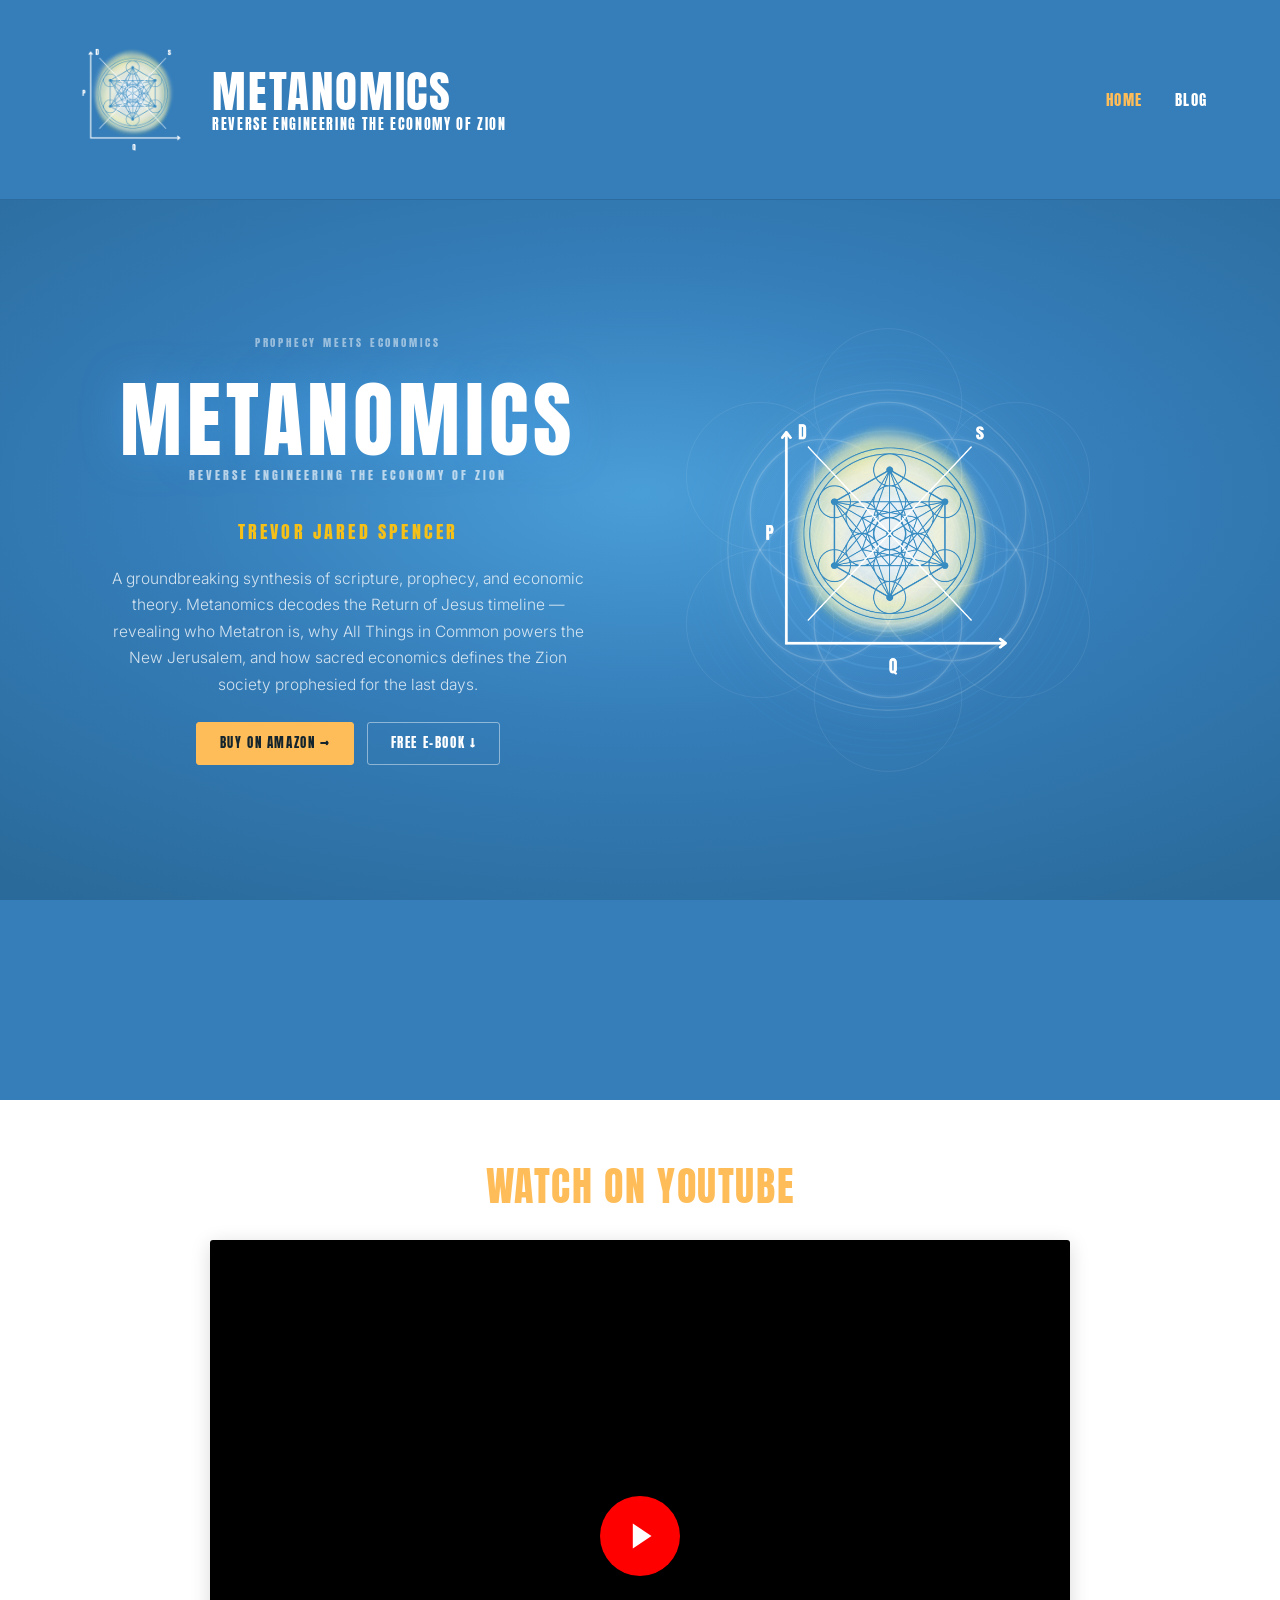
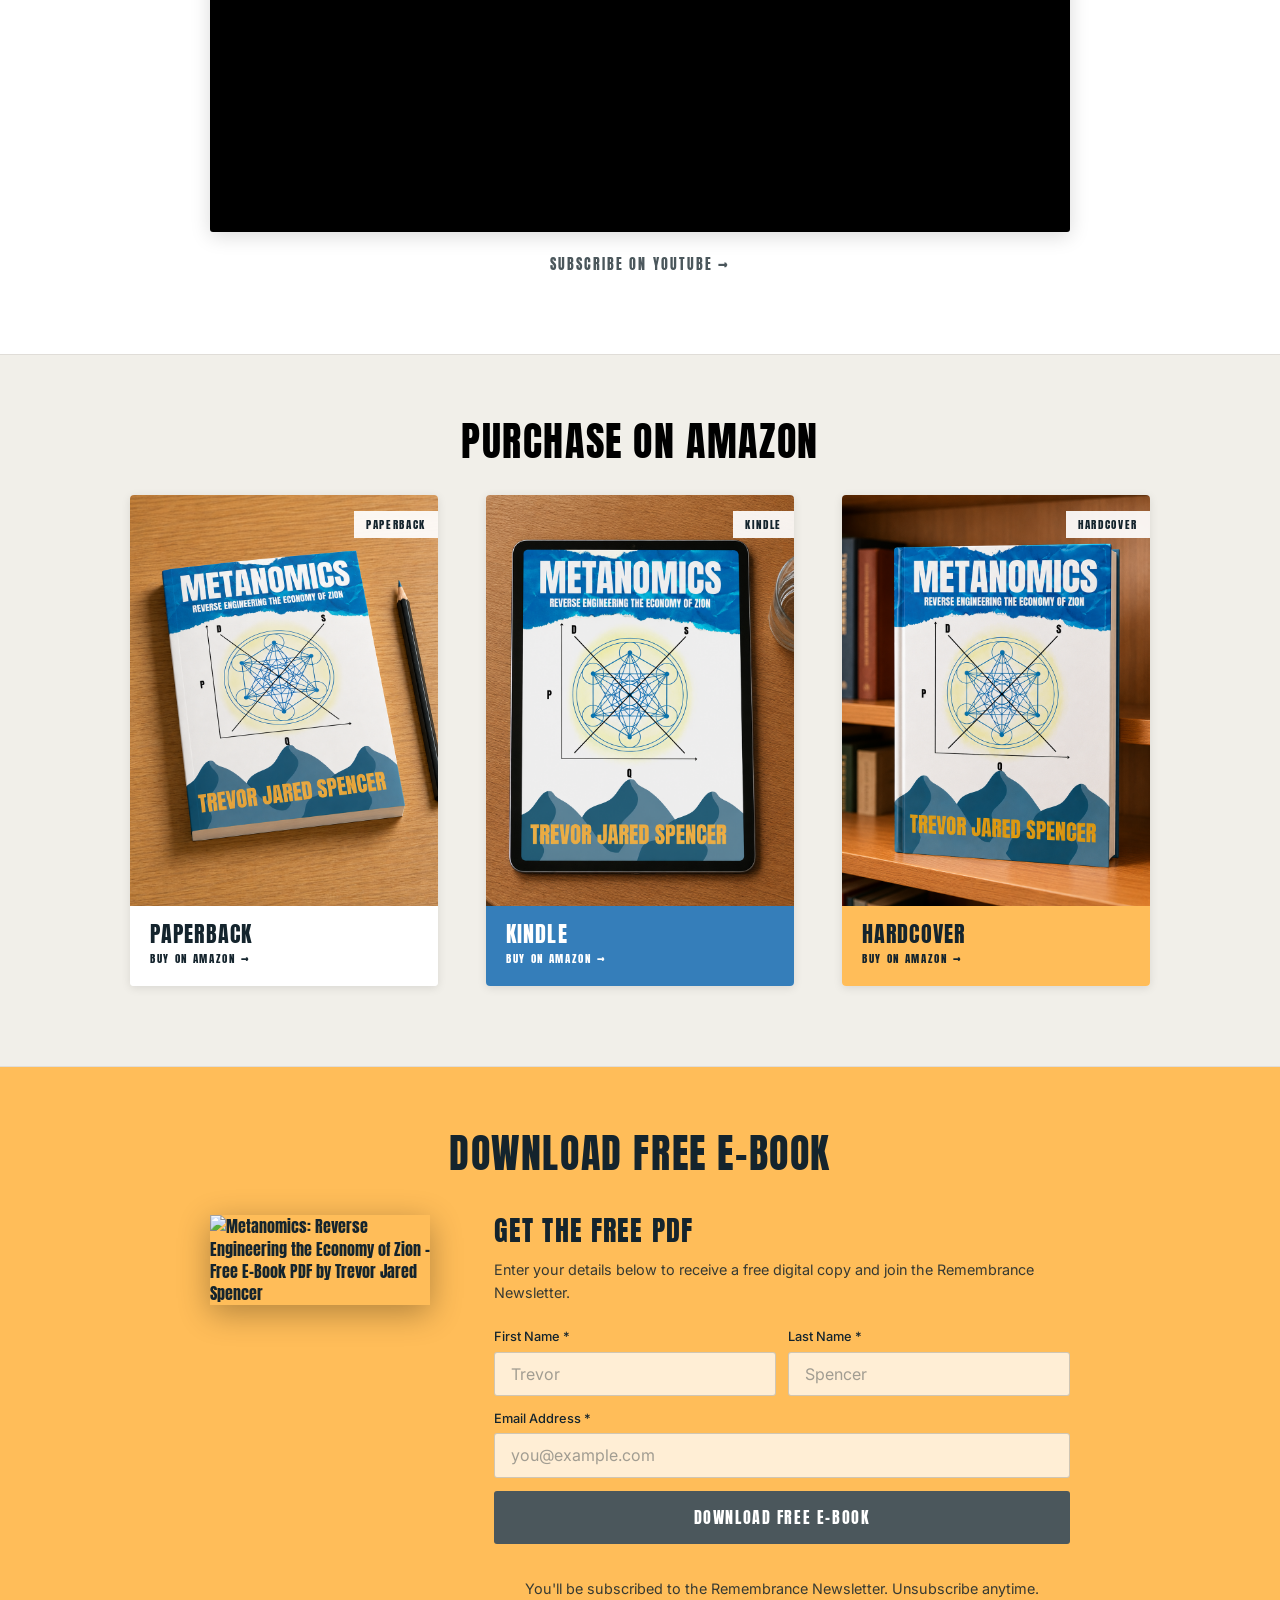
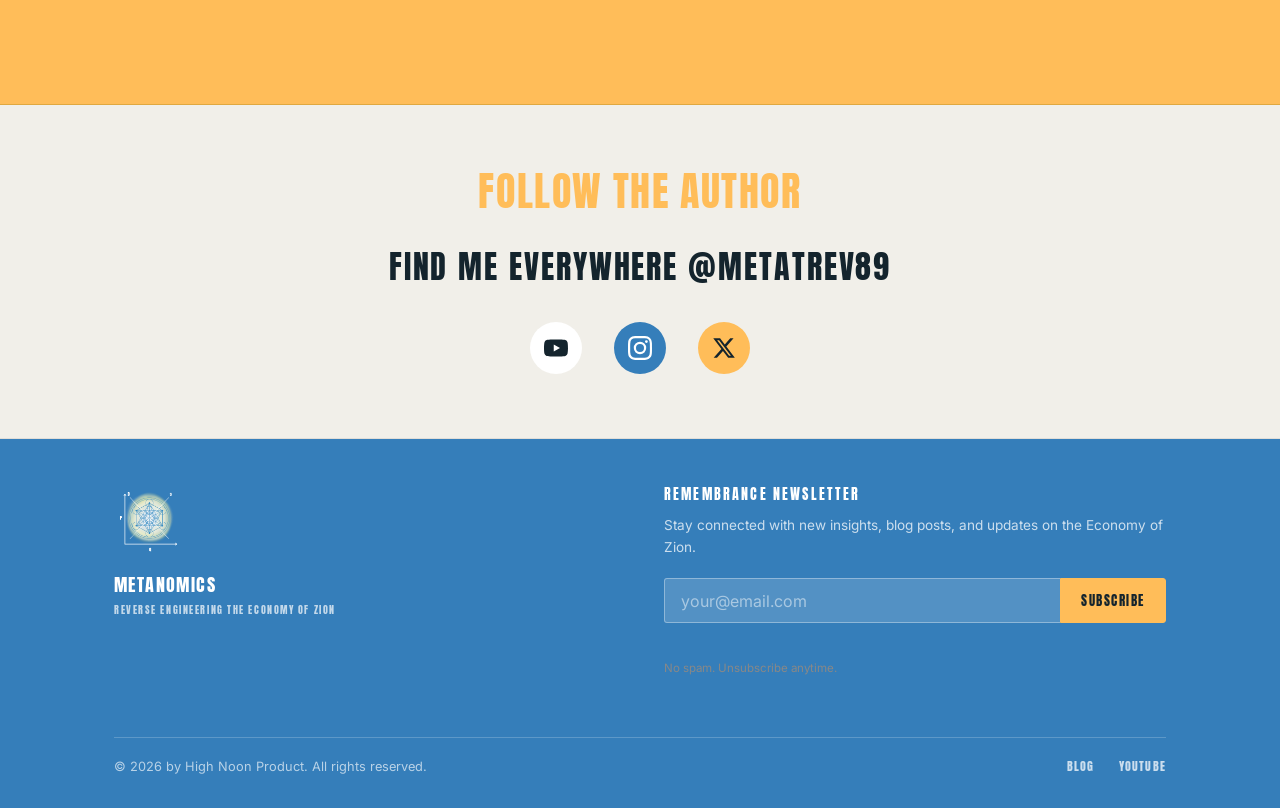
==== commit 64928e42: "Hero: load animation only, no scroll interaction, normal 100vh height" ====
--- a/index.html
+++ b/index.html
@@ -893,27 +893,10 @@
     }
     requestAnimationFrame(loadTick);
 
-    // ── Phase 2: scroll — reverses the animation (1 → 0) as user scrolls ──
-    function getScrollP() {
-      var scrollY    = window.scrollY || window.pageYOffset;
-      var scrollable = section.offsetHeight - window.innerHeight;
-      if (scrollable <= 0) return 0;
-      return Math.max(0, Math.min(1, scrollY / scrollable));
+    // Hide scroll hint after load completes
+    if (elHint) {
+      setTimeout(function () { elHint.classList.add('ml-hidden'); }, LOAD_MS + 400);
     }
-
-    var ticking = false;
-    window.addEventListener('scroll', function () {
-      if (!loadDone) return;   // Don't interrupt the load animation
-      if (!ticking) {
-        window.requestAnimationFrame(function () {
-          var sp = getScrollP();
-          if (elHint) elHint.classList.toggle('ml-hidden', sp > 0.03);
-          applyState(1 - sp);  // Fully assembled at scroll=0, disassembles as you scroll
-          ticking = false;
-        });
-        ticking = true;
-      }
-    }, { passive: true });
 
   })();
 </script>
--- a/assets/css/style.css
+++ b/assets/css/style.css
@@ -245,7 +245,7 @@
 .hero--animated {
   position: relative;
   background: var(--blue-nav); /* matches site nav/header blue */
-  height: 150vh;              /* 50vh of scroll drives the reversal */
+  height: 100vh;
   padding: 0;
 }
 
@@ -435,7 +435,7 @@
 
 /* Mobile — stack to column */
 @media (max-width: 720px) {
-  .hero--animated { height: 180vh; }
+  .hero--animated { height: 100vh; }
 
   .hero-canvas {
     flex-direction: column;
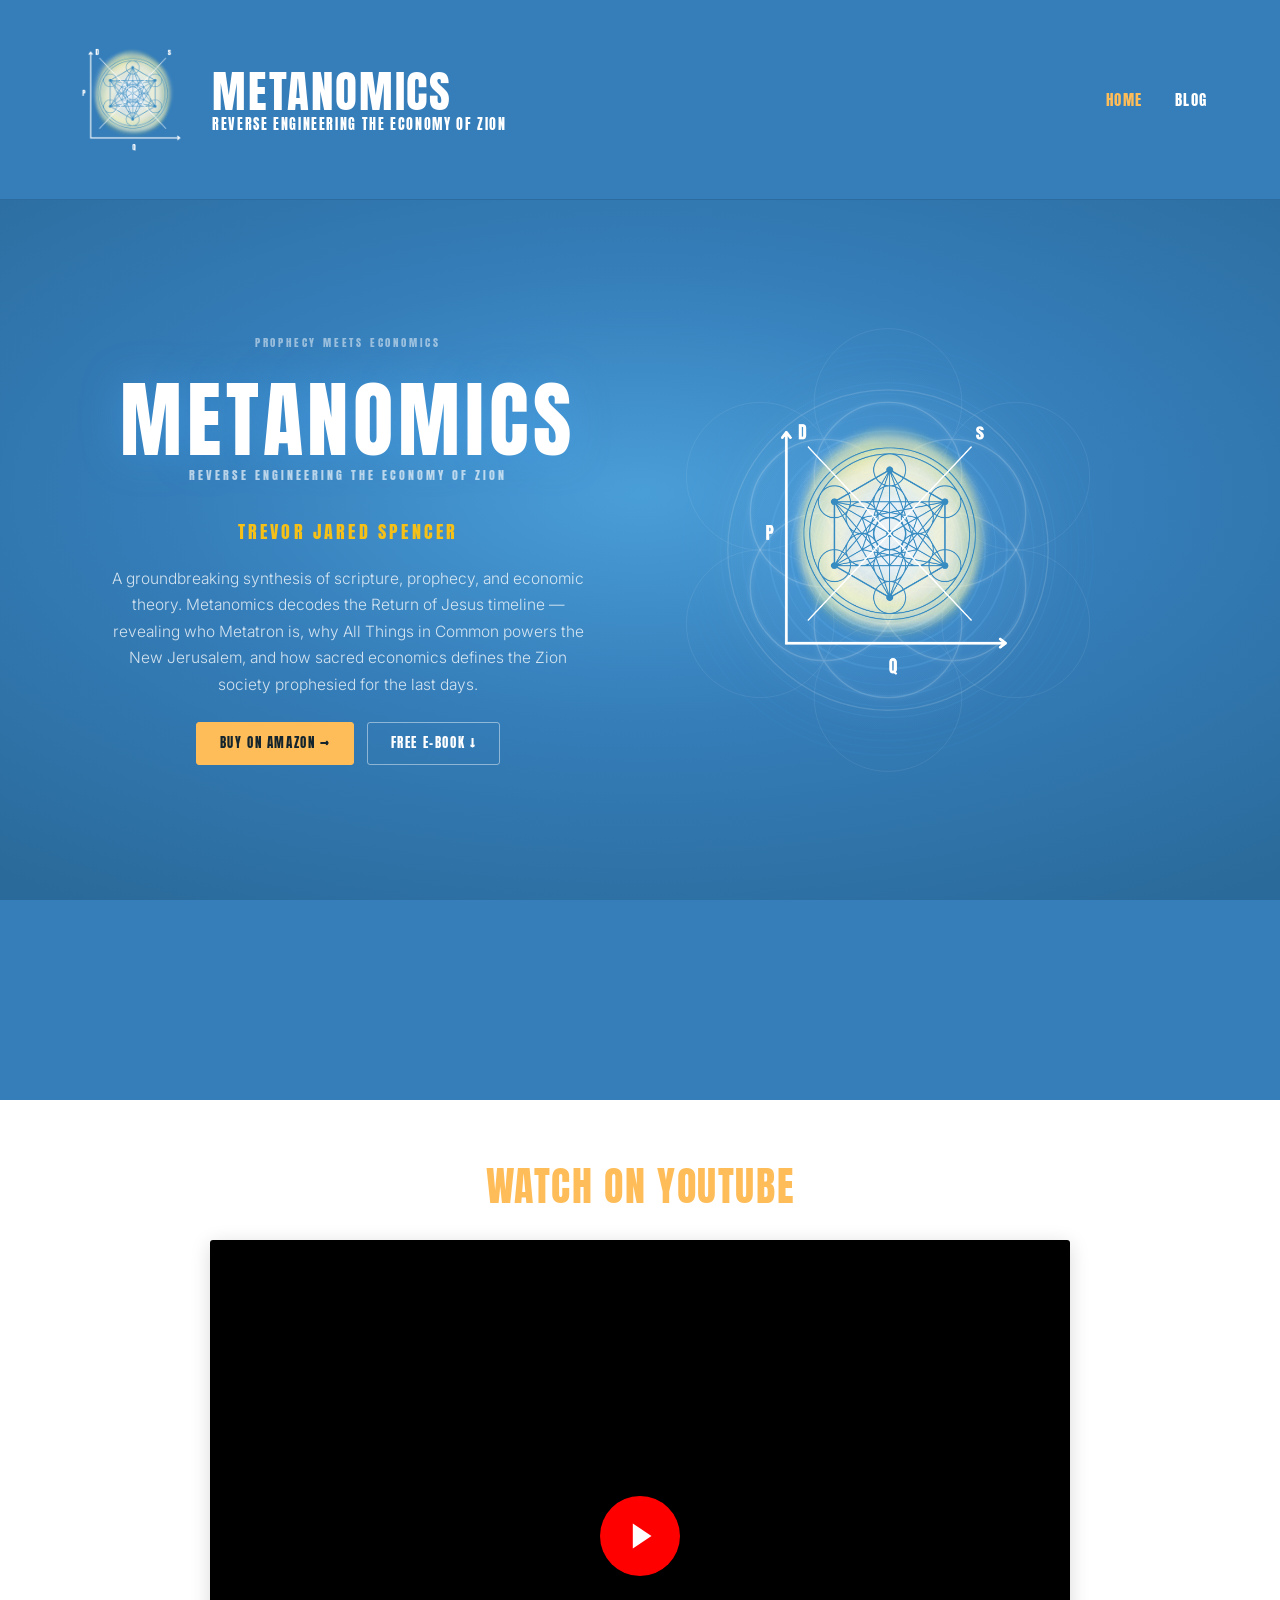
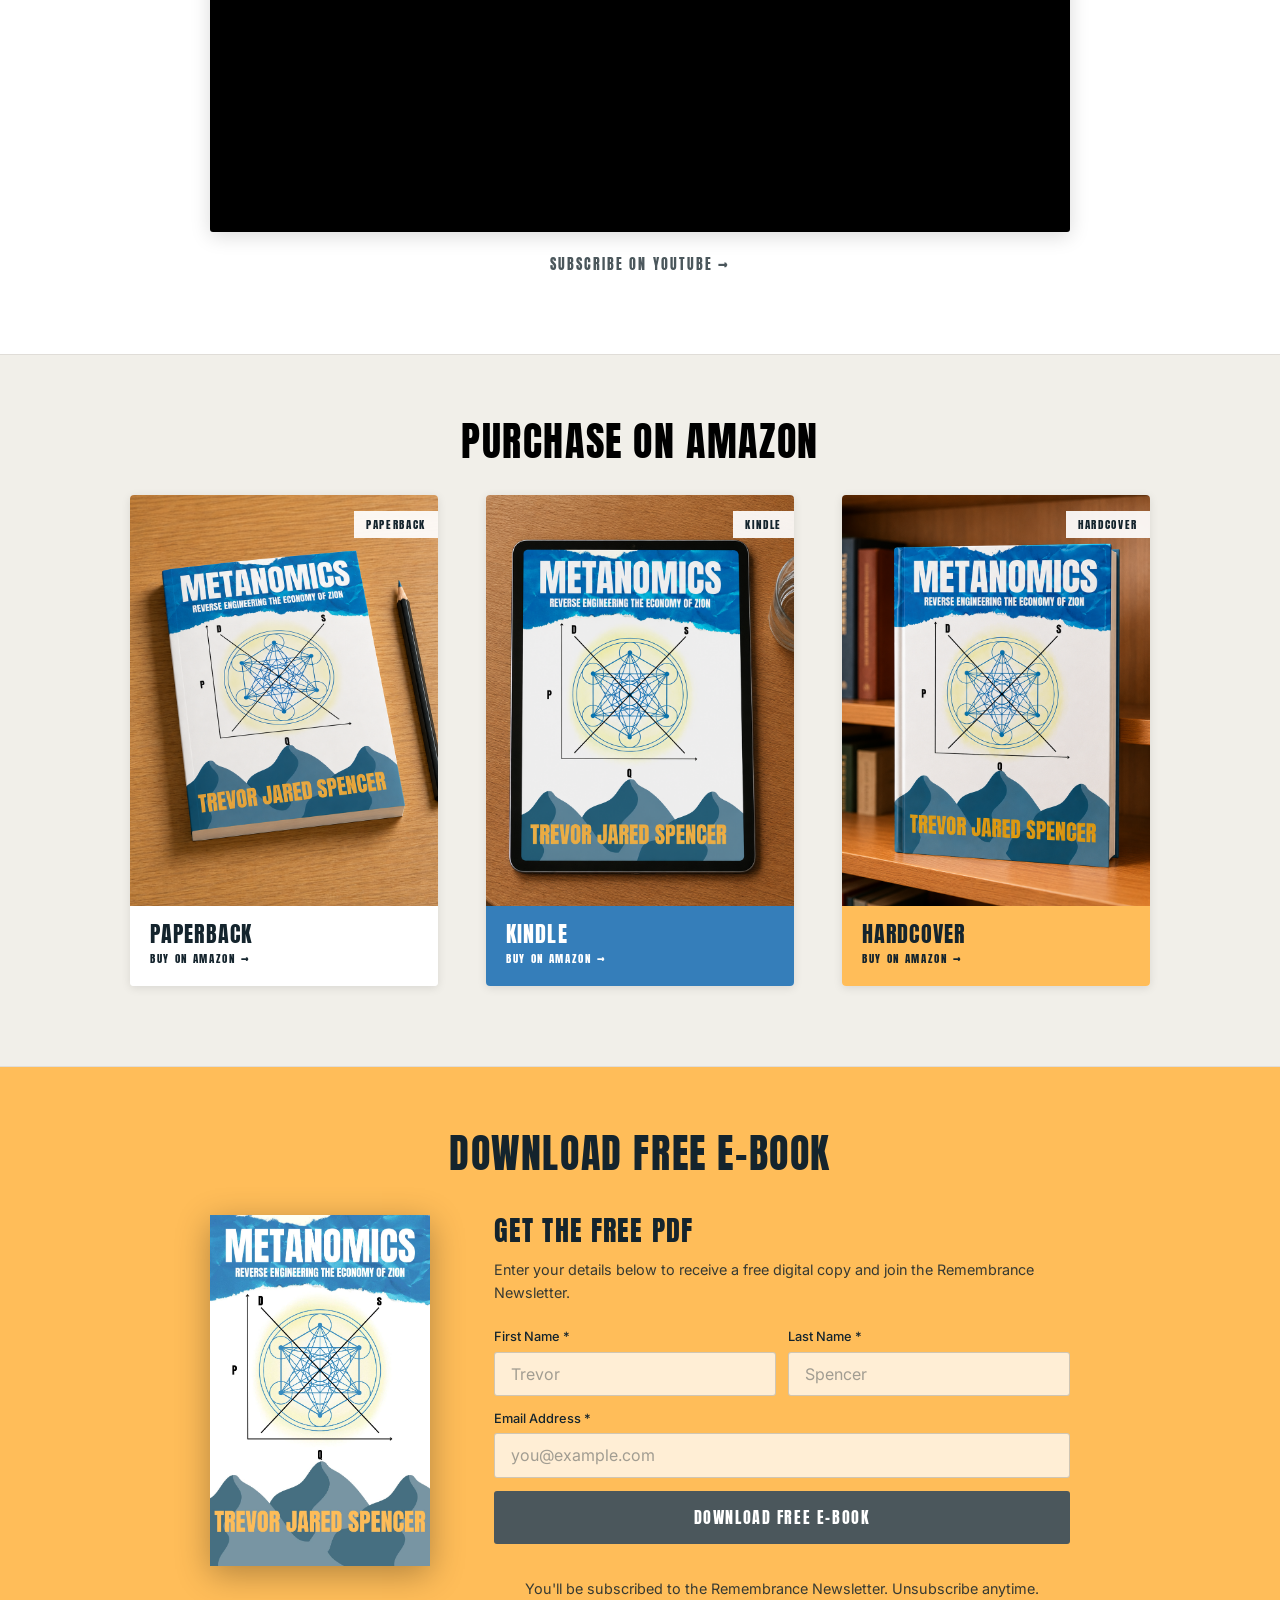
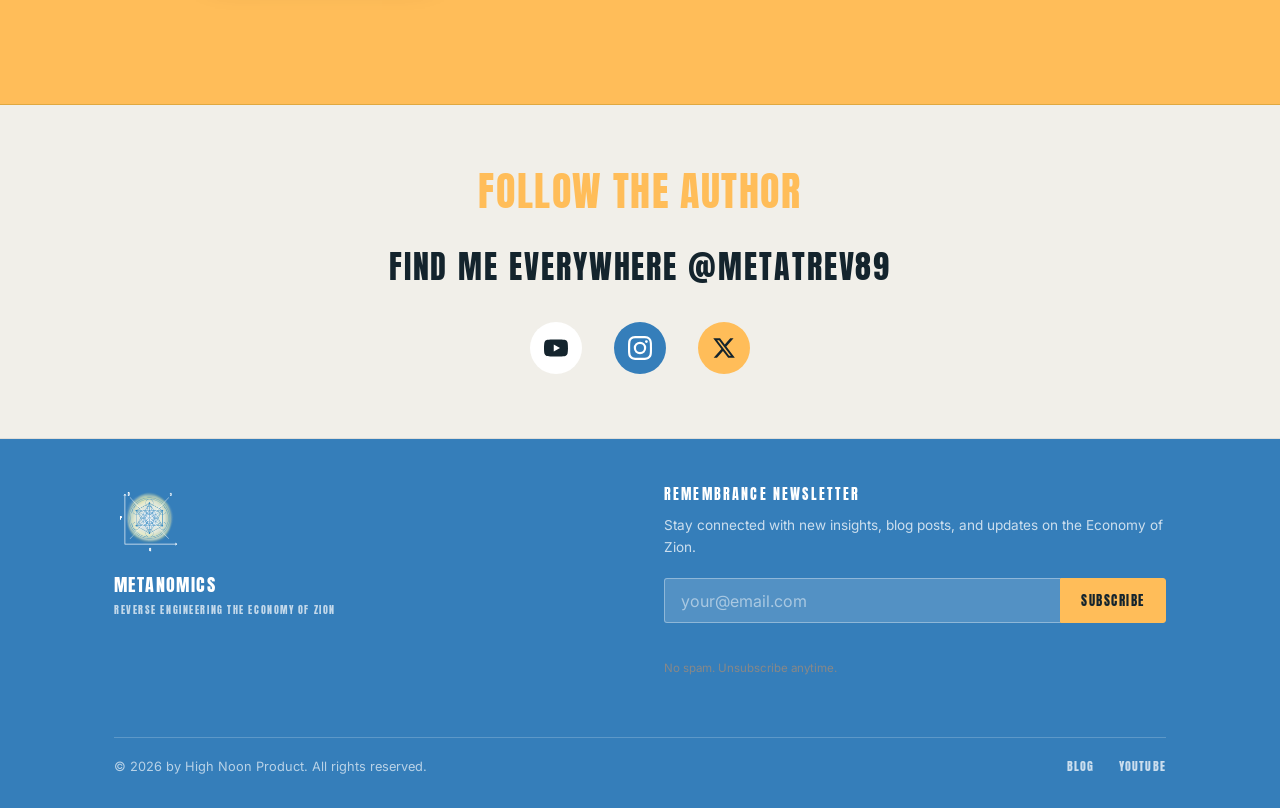
==== commit 17189f35: "SEO: add schema, RSS feed, sitemap auto-regen, VideoObject, ebook cover" ====
--- a/index.html
+++ b/index.html
@@ -27,6 +27,9 @@
   <!-- Canonical -->
   <link rel="canonical" href="https://www.metanomics.org/">
 
+  <!-- RSS Feed -->
+  <link rel="alternate" type="application/rss+xml" title="Metanomics Blog" href="https://www.metanomics.org/feed.xml">
+
   <!-- Favicon -->
   <link rel="icon" type="image/png" href="assets/images/metanomics-logo.png">
 
@@ -36,7 +39,7 @@
   <link rel="preconnect" href="https://i.ytimg.com">
 
   <!-- Styles -->
-  <link rel="stylesheet" href="assets/css/style.css">
+  <link rel="stylesheet" href="assets/css/style.css?v=4">
 
   <!-- ============================================================
        STRUCTURED DATA (JSON-LD) — SEO Schema Markup
@@ -120,6 +123,16 @@
         }
       },
       {
+        "@type": "VideoObject",
+        "@id": "https://www.metanomics.org/#video-intro",
+        "name": "Metanomics: Reverse Engineering the Economy of Zion",
+        "description": "A groundbreaking synthesis of scripture, prophecy, and economic theory. Metanomics decodes the Return of Jesus timeline — revealing who Metatron is, why All Things in Common powers the New Jerusalem, and how sacred economics defines the Zion society prophesied for the last days.",
+        "thumbnailUrl": "https://i.ytimg.com/vi/VjbcU7p2jT8/maxresdefault.jpg",
+        "embedUrl": "https://www.youtube.com/embed/VjbcU7p2jT8",
+        "uploadDate": "2024-07-04",
+        "publisher": { "@id": "https://www.metanomics.org/#person" }
+      },
+      {
         "@type": "Book",
         "@id": "https://www.metanomics.org/#book-kindle",
         "name": "Metanomics: Reverse Engineering the Economy of Zion",
@@ -531,7 +544,7 @@
         <!-- Book cover image -->
         <div class="ebook-cover">
           <img
-            src="https://static.wixstatic.com/media/2d97c8_72743aea2b39451d91638b59ef02b4fb~mv2.jpg"
+            src="assets/images/metanomics-ebook-cover.jpg"
             alt="Metanomics: Reverse Engineering the Economy of Zion - Free E-Book PDF by Trevor Jared Spencer"
             width="200"
             loading="lazy"
--- a/assets/css/style.css
+++ b/assets/css/style.css
@@ -1375,14 +1375,25 @@
   .nav-subtitle { font-size: 0.5rem; letter-spacing: 0.12em; }
   .nav-author { font-size: 0.65rem; }
 
-  /* Center brand text between logo and hamburger */
+  /* Brand text: fixed to viewport so it's always at true screen center */
   .nav-brand-text {
-    flex: 1;           /* fills the middle */
-    margin-left: 0;
-    margin-right: 0;
+    position: fixed;
+    left: 0;
+    right: 0;
+    top: 0;
+    height: var(--nav-height);
+    margin: 0;
+    display: flex;
+    flex-direction: column;
+    justify-content: center;
+    align-items: center;
     text-align: center;
-    align-items: center;
+    pointer-events: none;
+    z-index: 0;
   }
+  /* Keep logo and hamburger above the centered text */
+  .nav-brand    { position: relative; z-index: 1; }
+  .nav-menu-btn { position: relative; z-index: 1; }
 
   .youtube-section { padding: 3rem 0; }
   .amazon-section { padding: 3rem 0; }
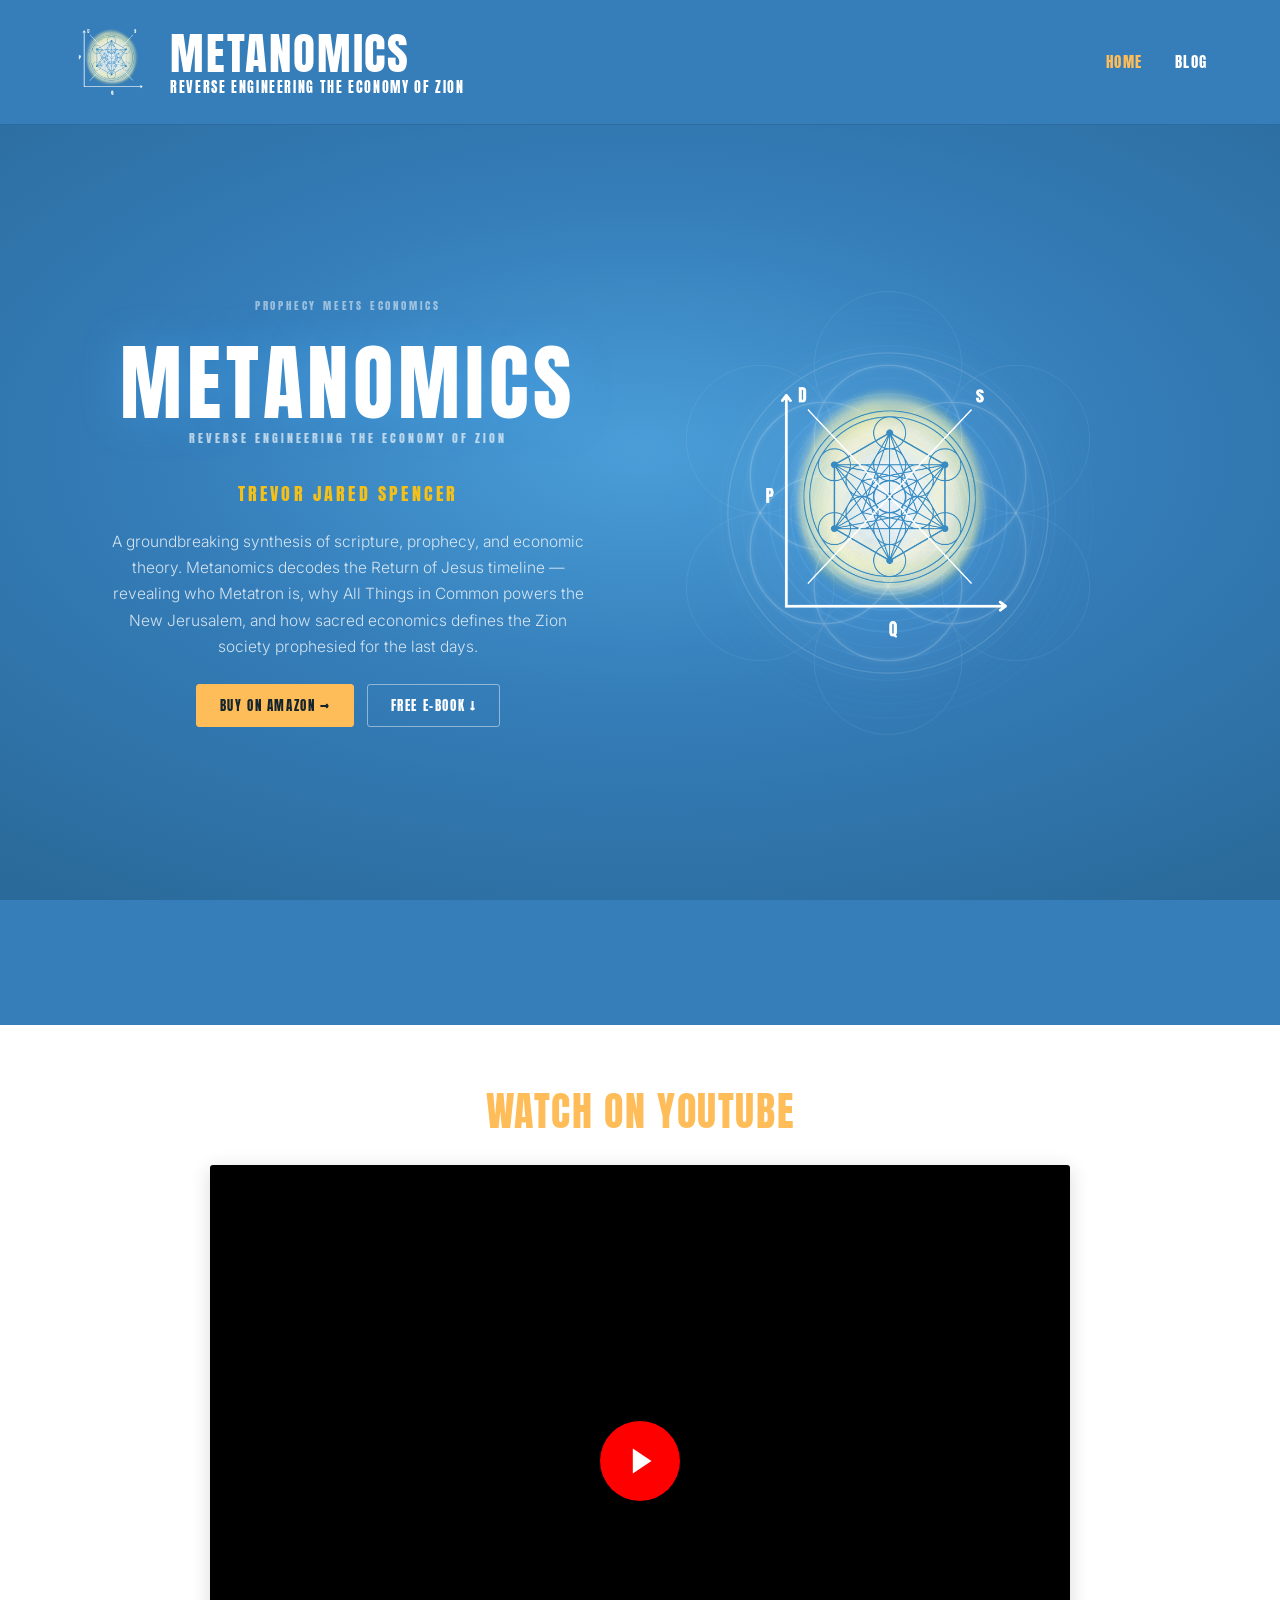
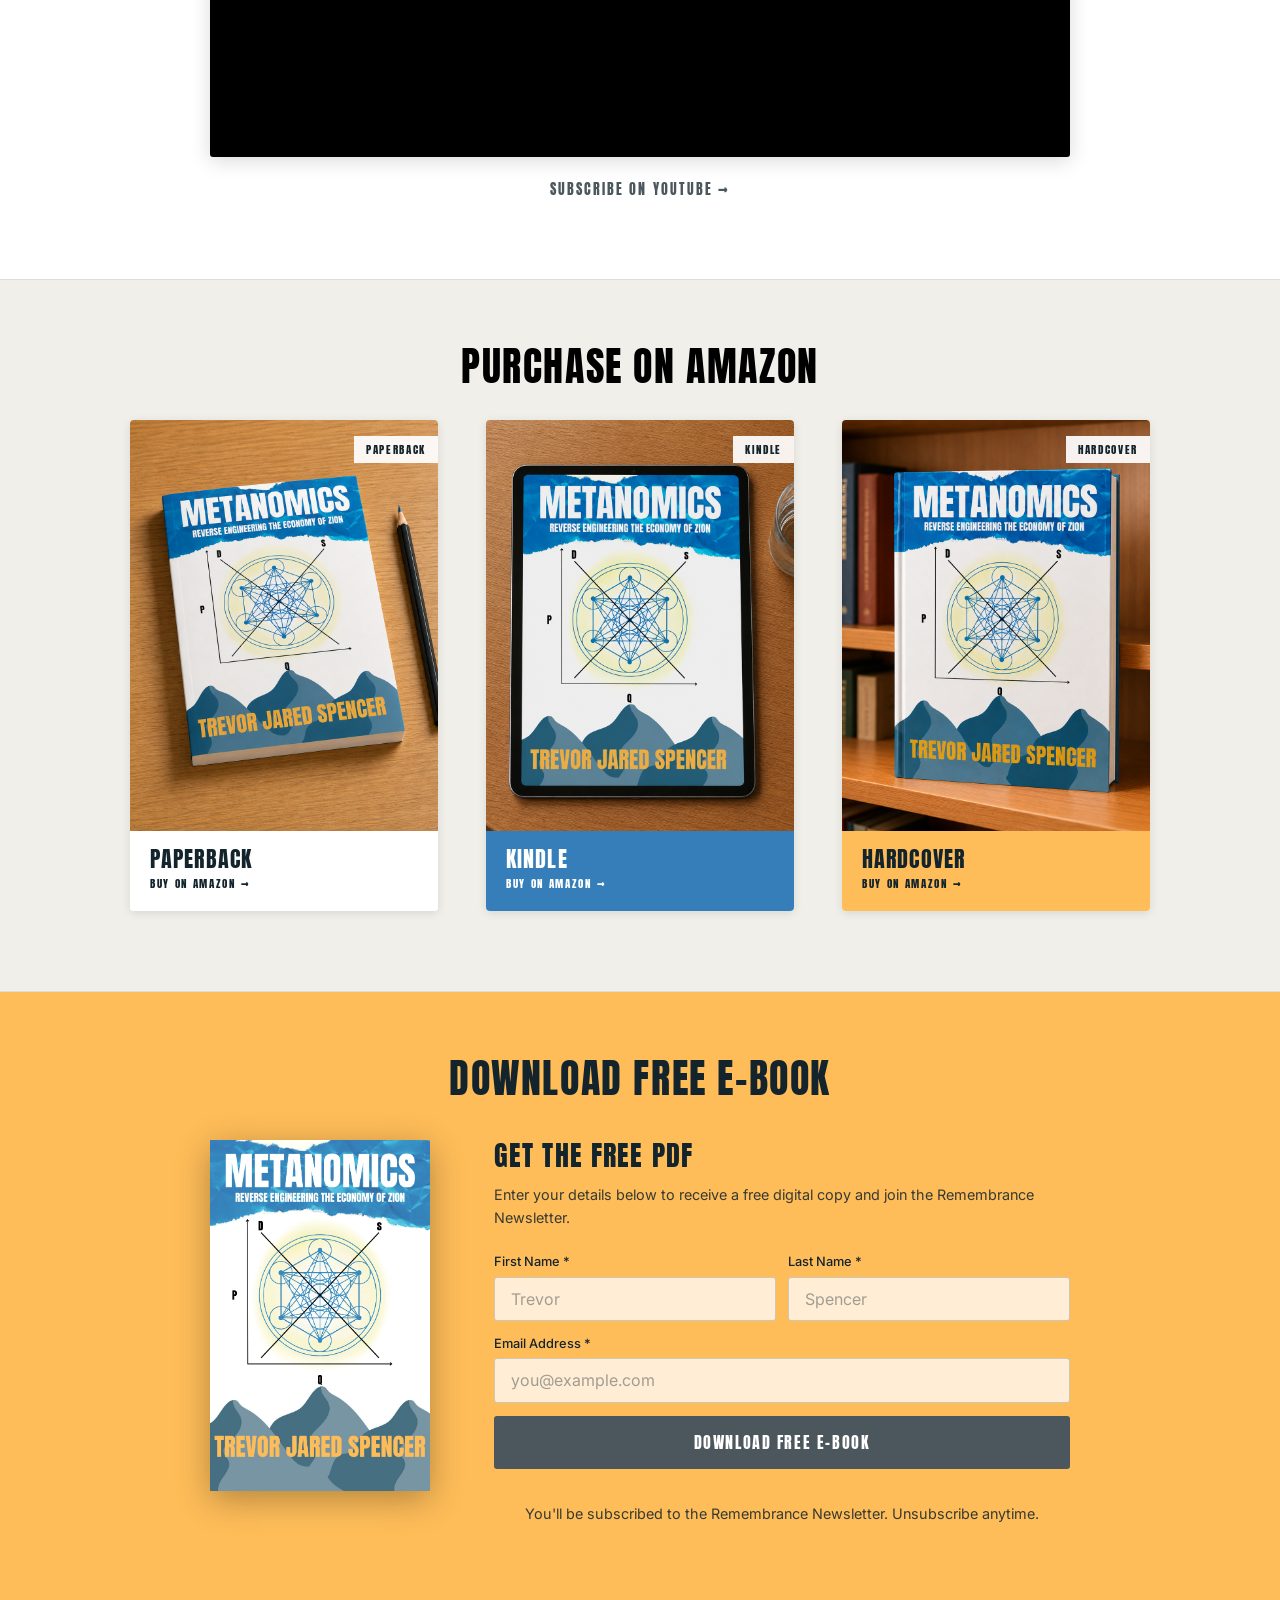
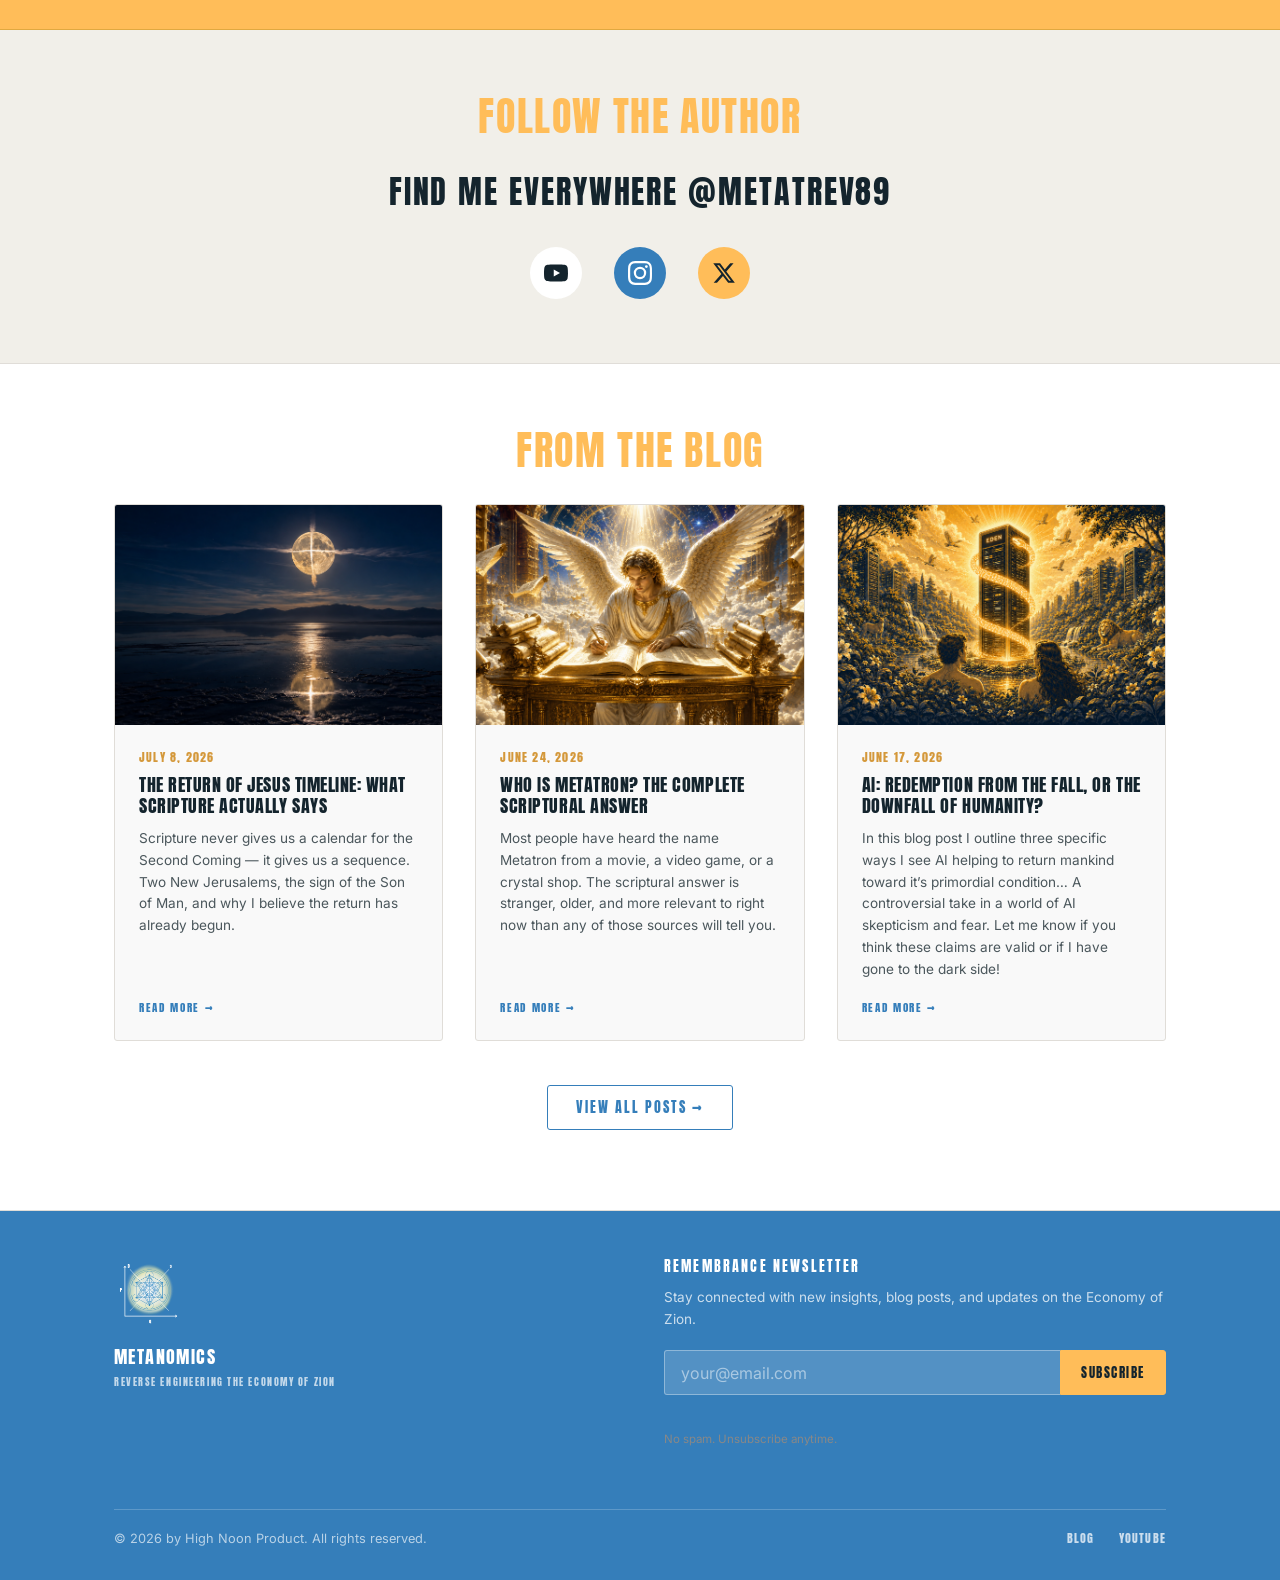
==== commit c6a5d7e4: "Slim desktop header + add From the Blog section to homepage (Notion-synced)" ====
--- a/index.html
+++ b/index.html
@@ -39,7 +39,7 @@
   <link rel="preconnect" href="https://i.ytimg.com">
 
   <!-- Styles -->
-  <link rel="stylesheet" href="assets/css/style.css?v=4">
+  <link rel="stylesheet" href="assets/css/style.css?v=6">
 
   <!-- ============================================================
        STRUCTURED DATA (JSON-LD) — SEO Schema Markup
@@ -181,10 +181,10 @@
         width="44" height="44"
       >
     </a>
-    <div class="nav-brand-text">
+    <a href="index.html" class="nav-brand-text">
       <span class="nav-title">Metanomics</span>
       <span class="nav-subtitle">Reverse Engineering The Economy of Zion</span>
-    </div>
+    </a>
 
     <!-- Desktop links -->
     <div class="nav-links">
@@ -237,7 +237,7 @@
             <a href="https://a.co/d/0cPq1r7Z" target="_blank" rel="noopener noreferrer"
                class="hero-btn hero-btn--primary">Buy on Amazon &rarr;</a>
             <a href="#ebook-subscribe-form"
-               class="hero-btn hero-btn--secondary">Free E-Book &darr;</a>
+               class="hero-btn hero-btn--secondary js-ebook-cta">Free E-Book &darr;</a>
           </div>
         </div>
 
@@ -536,7 +536,7 @@
   </section>
 
   <!-- ── FREE EBOOK DOWNLOAD ── -->
-  <section class="ebook-section">
+  <section class="ebook-section" id="ebook-subscribe-form">
     <div class="container">
       <h2 class="section-title">Download Free E-Book</h2>
 
@@ -562,7 +562,7 @@
                In Beehiiv: Settings → Forms → Create Form → Embed
                Set your welcome email to include the PDF download link.
                ============================================================ -->
-          <form id="ebook-subscribe-form">
+          <form id="ebook-form">
             <div class="form-row">
               <div class="form-field">
                 <label for="ebook-fname">First Name *</label>
@@ -632,6 +632,62 @@
     </div>
   </section>
 
+  <!-- ── FROM THE BLOG — 3 most recent posts ── -->
+  <section class="home-blog-section">
+    <div class="container">
+      <h2 class="section-title">From the Blog</h2>
+
+      <!--
+        ============================================================
+        RECENT POST CARDS — AUTO-GENERATED BY GITHUB ACTION
+        The Python sync script (scripts/sync_notion.py) regenerates
+        this section (3 most recent posts) whenever you publish a
+        post in Notion. Do not edit between the HOME-POSTS-START /
+        HOME-POSTS-END comments — changes will be overwritten.
+        ============================================================
+      -->
+      <!-- HOME-POSTS-START -->
+      <div class="posts-grid">
+
+        <a class="post-card" href="posts/return-of-jesus-timeline.html">
+          <img class="post-card-cover" src="/assets/images/posts/return-of-jesus-timeline-cover.png" alt="The Return of Jesus Timeline: What Scripture Actually Says" loading="lazy">
+          <div class="post-card-body">
+            <p class="post-card-date">July 8, 2026</p>
+            <h2 class="post-card-title">The Return of Jesus Timeline: What Scripture Actually Says</h2>
+            <p class="post-card-excerpt">Scripture never gives us a calendar for the Second Coming — it gives us a sequence. Two New Jerusalems, the sign of the Son of Man, and why I believe the return has already begun.</p>
+            <span class="post-card-link">Read More &rarr;</span>
+          </div>
+        </a>
+
+        <a class="post-card" href="posts/who-is-metatron-the-complete-scriptural-answer.html">
+          <img class="post-card-cover" src="/assets/images/posts/who-is-metatron-the-complete-scriptural-answer-cover.png" alt="Who Is Metatron? The Complete Scriptural Answer" loading="lazy">
+          <div class="post-card-body">
+            <p class="post-card-date">June 24, 2026</p>
+            <h2 class="post-card-title">Who Is Metatron? The Complete Scriptural Answer</h2>
+            <p class="post-card-excerpt">Most people have heard the name Metatron from a movie, a video game, or a crystal shop. The scriptural answer is stranger, older, and more relevant to right now than any of those sources will tell you.</p>
+            <span class="post-card-link">Read More &rarr;</span>
+          </div>
+        </a>
+
+        <a class="post-card" href="posts/ai-redemption-from-the-fall-or-the-downfall-of-humanity.html">
+          <img class="post-card-cover" src="/assets/images/posts/ai-redemption-from-the-fall-or-the-downfall-of-humanity-cover.png" alt="AI: Redemption from the Fall, or the Downfall of Humanity?" loading="lazy">
+          <div class="post-card-body">
+            <p class="post-card-date">June 17, 2026</p>
+            <h2 class="post-card-title">AI: Redemption from the Fall, or the Downfall of Humanity?</h2>
+            <p class="post-card-excerpt">In this blog post I outline three specific ways I see AI helping to return mankind toward it’s primordial condition… A controversial take in a world of AI skepticism and fear. Let me know if you think these claims are valid or if I have gone to the dark side!  </p>
+            <span class="post-card-link">Read More &rarr;</span>
+          </div>
+        </a>
+
+      </div>
+      <!-- HOME-POSTS-END -->
+
+      <div class="home-blog-cta">
+        <a href="blog.html" class="home-blog-viewall">View All Posts &rarr;</a>
+      </div>
+    </div>
+  </section>
+
 </div><!-- end .page-body -->
 
 <!-- ============================================================
@@ -695,13 +751,39 @@
      ============================================================ -->
 <script>
   /* ---- Nav Brand: smooth scroll to top on homepage ---- */
-  document.querySelector('.nav-brand').addEventListener('click', function(e) {
+  function navHomeClick(e) {
     const path = window.location.pathname;
     if (path.endsWith('index.html') || path === '/' || path.endsWith('/metanomics/') || path.endsWith('/metanomics')) {
       e.preventDefault();
       window.scrollTo({ top: 0, behavior: 'smooth' });
     }
-  });
+  }
+  document.querySelector('.nav-brand').addEventListener('click', navHomeClick);
+  document.querySelector('.nav-brand-text').addEventListener('click', navHomeClick);
+
+  /* ---- Ebook CTA: scroll without adding hash to URL ---- */
+  var ebookCta = document.querySelector('.js-ebook-cta');
+  if (ebookCta) {
+    ebookCta.addEventListener('click', function(e) {
+      e.preventDefault();
+      var target = document.getElementById('ebook-subscribe-form');
+      if (target) {
+        var navHeight = parseInt(getComputedStyle(document.documentElement).getPropertyValue('--nav-height')) || 64;
+        var top = target.getBoundingClientRect().top + window.scrollY - navHeight;
+        window.scrollTo({ top: top, behavior: 'smooth' });
+        // Clean any hash from the URL so refresh always reloads at the top
+        history.replaceState(null, '', window.location.pathname);
+      }
+    });
+  }
+
+  /* ---- On load: strip hash so a refresh from anywhere reloads clean ---- */
+  if (window.location.hash === '#ebook-subscribe-form') {
+    // Scroll to section (normal browser behavior) then clear the hash
+    setTimeout(function() {
+      history.replaceState(null, '', window.location.pathname);
+    }, 100);
+  }
 
 
   /* ---- Mobile Nav Active State ---- */
@@ -789,7 +871,7 @@
     }
   }
 
-  document.getElementById('ebook-subscribe-form').addEventListener('submit', e => {
+  document.getElementById('ebook-form').addEventListener('submit', e => {
     e.preventDefault();
     subscribeToBeehiiv(
       { email: e.target.email.value, first_name: e.target.firstName.value, last_name: e.target.lastName.value },
--- a/assets/css/style.css
+++ b/assets/css/style.css
@@ -37,7 +37,7 @@
   --border-light: #ece9e4;
 
   /* Misc */
-  --nav-height:   200px;  /* Wix header is tall */
+  --nav-height:   125px;  /* Desktop header — slimmed ~38% (was 200px) */
   --radius:       3px;
   --shadow:       0 4px 20px rgba(0,0,0,0.15);
 }
@@ -45,7 +45,7 @@
 /* ---------- Reset & Base ---------- */
 *, *::before, *::after { box-sizing: border-box; margin: 0; padding: 0; }
 
-html { scroll-behavior: smooth; font-size: 16px; }
+html { scroll-behavior: smooth; font-size: 16px; scroll-padding-top: var(--nav-height); }
 
 body {
   background: var(--bg);
@@ -126,8 +126,8 @@
 }
 
 .nav-logo {
-  width: 120px;
-  height: 120px;
+  width: 78px;   /* scaled down with the slimmer header (was 120px) */
+  height: 78px;
   object-fit: contain;
   flex-shrink: 0;
 }
@@ -138,6 +138,8 @@
   line-height: 1.15;
   margin-left: 1.25rem; /* gap between logo and title (desktop) */
   margin-right: auto;   /* pushes nav-links to far right (desktop) */
+  text-decoration: none;
+  color: inherit;
 }
 
 .nav-title {
@@ -953,6 +955,41 @@
 }
 
 /* ============================================================
+   HOME — FROM THE BLOG (3 most recent posts)
+   Cards reuse .post-card / .posts-grid from the blog page,
+   so hover animation is identical to blog.html tiles.
+   ============================================================ */
+.home-blog-section {
+  background: var(--bg);
+  padding: 4rem 0 5rem;
+  border-bottom: 1px solid var(--border);
+}
+
+.home-blog-cta {
+  text-align: center;
+  margin-top: 2.75rem;
+}
+
+.home-blog-viewall {
+  display: inline-block;
+  font-family: 'Anton', sans-serif;
+  font-size: 0.85rem;
+  font-weight: 400;
+  letter-spacing: 0.15em;
+  text-transform: uppercase;
+  color: var(--blue-nav);
+  border: 1px solid var(--blue-nav);
+  border-radius: var(--radius);
+  padding: 0.75rem 1.75rem;
+  transition: background 0.2s, color 0.2s;
+}
+
+.home-blog-viewall:hover {
+  background: var(--blue-nav);
+  color: var(--text-white);
+}
+
+/* ============================================================
    FOOTER / NEWSLETTER — White bg, black text
    ============================================================ */
 .site-footer {
@@ -1323,6 +1360,48 @@
 }
 
 .post-content hr { border: none; border-top: 1px solid var(--border); margin: 2.5rem 0; }
+
+/* ── FAQ Toggles (Notion toggle blocks) ── */
+.post-content details.faq-toggle {
+  border: 1px solid var(--border);
+  border-radius: var(--radius);
+  margin: 1rem 0;
+  overflow: hidden;
+}
+.post-content details.faq-toggle summary {
+  font-family: 'Inter', sans-serif;
+  font-weight: 600;
+  font-size: 1rem;
+  color: var(--dark-navy);
+  padding: 1rem 1.25rem;
+  cursor: pointer;
+  list-style: none;
+  display: flex;
+  align-items: center;
+  gap: 0.75rem;
+  background: var(--bg-card, #f8f9fb);
+}
+.post-content details.faq-toggle summary::-webkit-details-marker { display: none; }
+.post-content details.faq-toggle summary::before {
+  content: '+';
+  font-size: 1.25rem;
+  color: var(--amber);
+  flex-shrink: 0;
+  transition: transform 0.2s;
+}
+.post-content details.faq-toggle[open] summary::before {
+  content: '−';
+}
+.post-content .faq-answer {
+  padding: 1rem 1.25rem 1.25rem;
+  font-family: 'Inter', sans-serif;
+  font-size: 0.95rem;
+  line-height: 1.7;
+  color: var(--text);
+  border-top: 1px solid var(--border);
+}
+.post-content .faq-answer p { margin: 0 0 0.75rem; }
+.post-content .faq-answer p:last-child { margin-bottom: 0; }
 
 .post-content img { border-radius: var(--radius); margin: 2rem auto; box-shadow: var(--shadow); }
 
